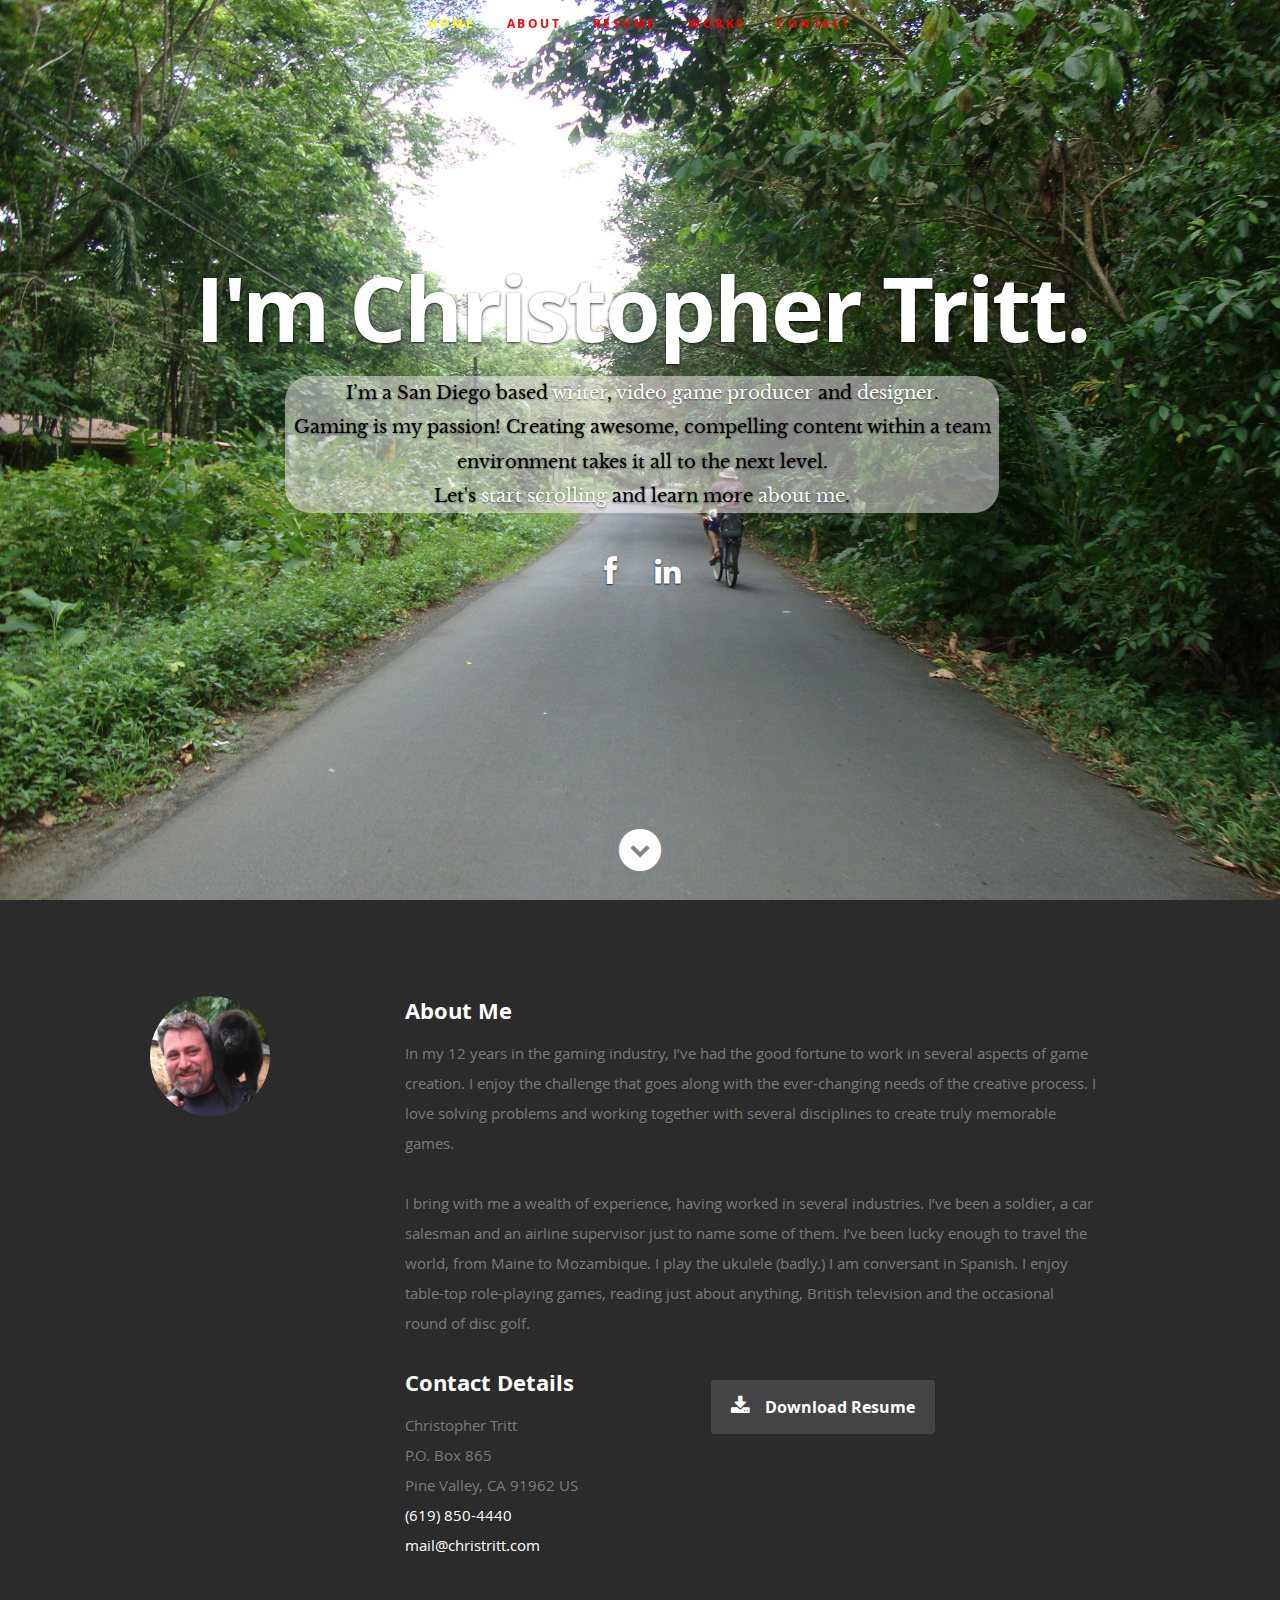
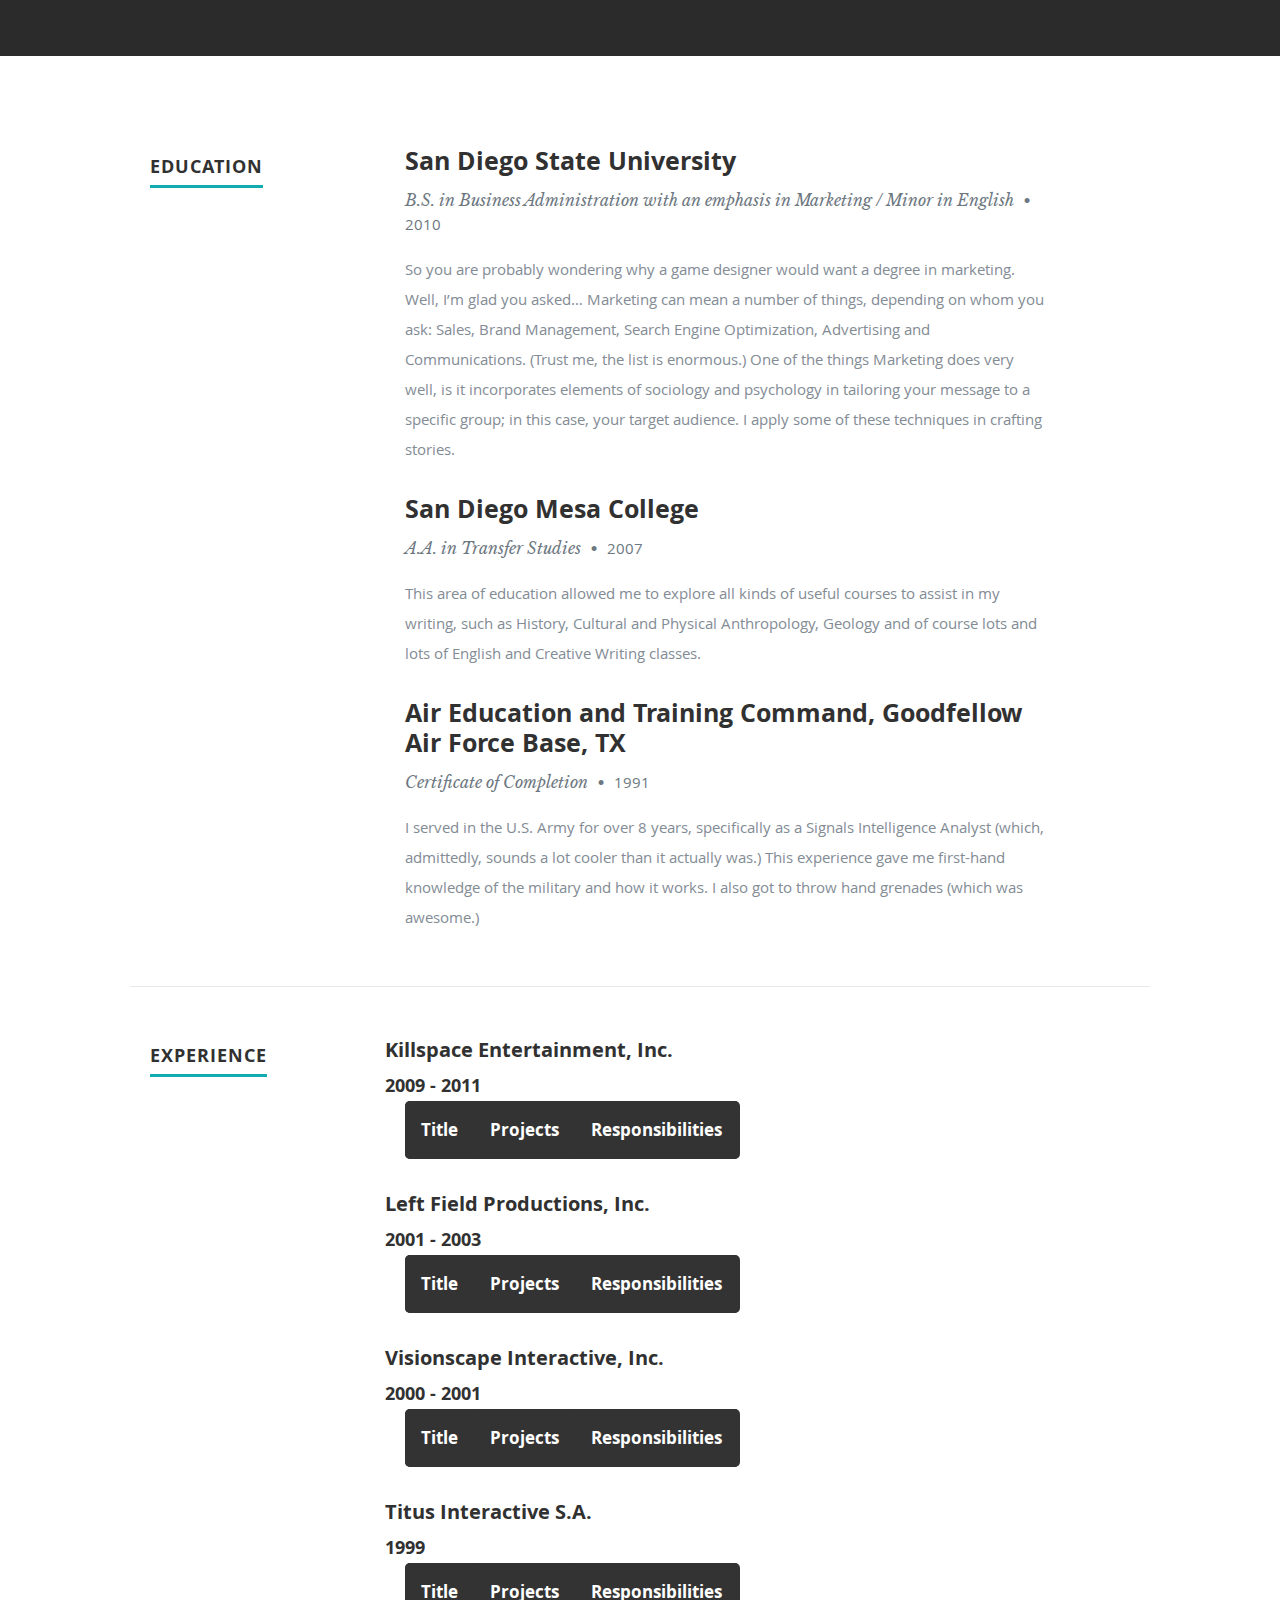
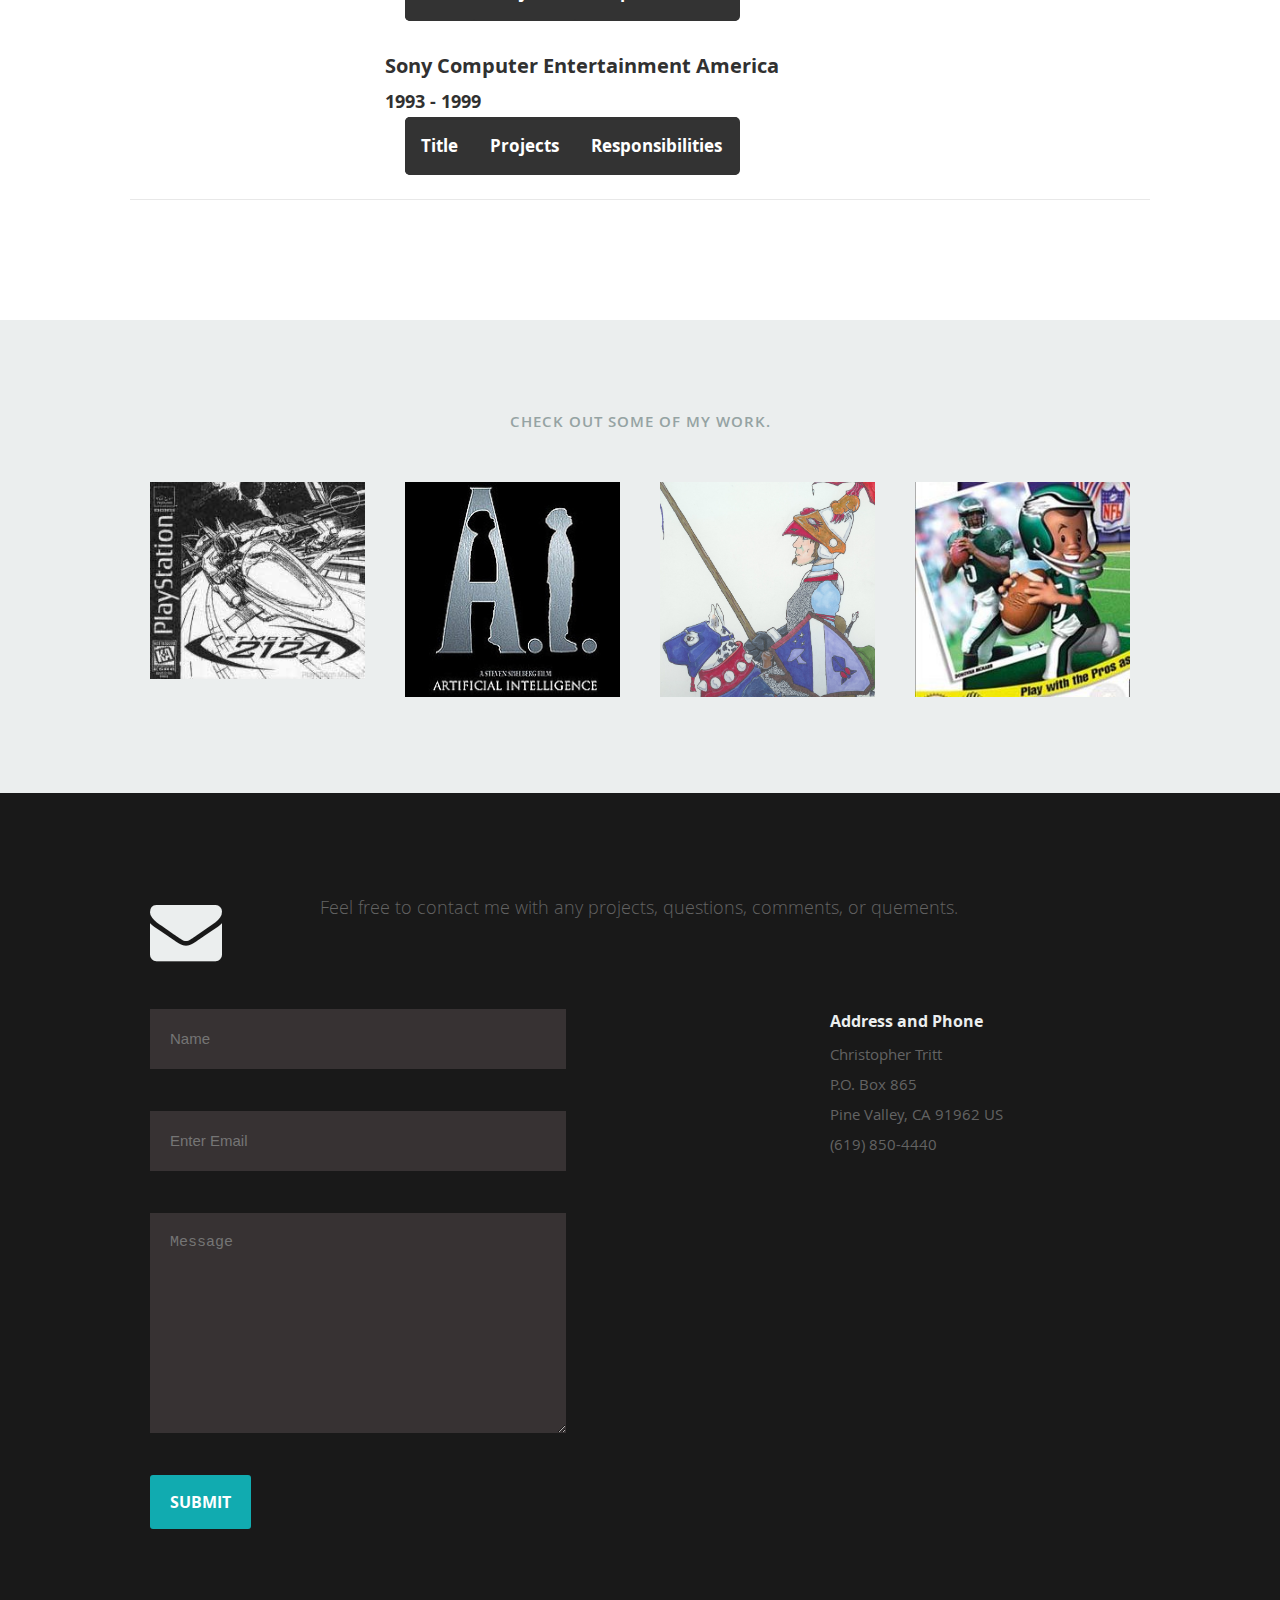
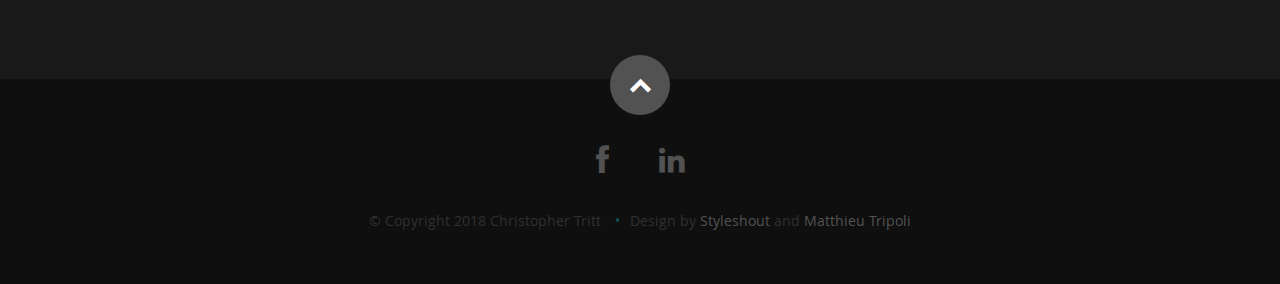
==== index.html @ 7cb6155f "km" ====
<!DOCTYPE html>
<!--[if lt IE 8 ]><html class="no-js ie ie7" lang="en"> <![endif]-->
<!--[if IE 8 ]><html class="no-js ie ie8" lang="en"> <![endif]-->
<!--[if (gte IE 8)|!(IE)]><!--><html class="no-js" lang="en"> <!--<![endif]-->
<head>

   <!--- Basic Page Needs
   ================================================== -->
   <meta charset="utf-8">
	<title>Christopher Tritt</title>
	<meta name="description" content="Christopher Tritt Portfolio">
	<meta name="author" content="Matthieu Tripoli - Christopher Tritt">

   <!-- Mobile Specific Metas
   ================================================== -->
	<meta name="viewport" content="width=device-width, initial-scale=1, maximum-scale=1">

	<!-- CSS
    ================================================== -->
   <link rel="stylesheet" href="css/default.css">
	 <link rel="stylesheet" href="css/layout.css">
   <link rel="stylesheet" href="css/media-queries.css">
   <link rel="stylesheet" href="css/magnific-popup.css">

   <!-- Script
   ================================================== -->
	<script src="js/modernizr.js"></script>

   <!-- Favicons
	================================================== -->
	<link rel="shortcut icon" href="favicon.png" >

</head>

<body>

   <!-- Header
   ================================================== -->
   <header id="home">

      <nav id="nav-wrap">

         <a class="mobile-btn" href="#nav-wrap" title="Show navigation">Show navigation</a>
	      <a class="mobile-btn" href="#" title="Hide navigation">Hide navigation</a>

         <ul id="nav" class="nav">
            <li class="current"><a class="smoothscroll" href="#home">Home</a></li>
            <li><a class="smoothscroll" href="#about">About</a></li>
	         <li><a class="smoothscroll" href="#resume">Resume</a></li>
            <li><a class="smoothscroll" href="#portfolio">Works</a></li>
            <li><a class="smoothscroll" href="#contact">Contact</a></li>
         </ul> <!-- end #nav -->

      </nav> <!-- end #nav-wrap -->

      <div class="row banner">
         <div class="banner-text">
            <h1 class="responsive-headline">I'm Christopher Tritt.</h1>
            <h3>I’m a San Diego based <span>writer</span>, <span>video game producer</span> and <span>designer</span>.<br />
                Gaming is my passion! Creating awesome, compelling content within a team environment takes it all to the next level.<br />
                Let's <a class="smoothscroll" href="#about">start scrolling</a>
            and learn more <a class="smoothscroll" href="#about">about me</a>.</h3>
            <hr />
            <ul class="social">
               <li><a href="https://www.facebook.com/christopher.tritt.7" target="_blank"><i class="fa fa-facebook"></i></a></li>
               <li><a href="https://www.linkedin.com/in/christopher-tritt" target="_blank"><i class="fa fa-linkedin"></i></a></li>
            </ul>
         </div>
      </div>

      <p class="scrolldown">
         <a class="smoothscroll" href="#about"><i class="icon-down-circle"></i></a>
      </p>

   </header> <!-- Header End -->


   <!-- About Section
   ================================================== -->
   <section id="about">

      <div class="row">

         <div class="three columns">

            <img class="profile-pic"  src="images/profilepic2.jpg" alt="" />

         </div>

         <div class="nine columns main-col">

            <h2>About Me</h2>

            <p>
              In my 12 years in the gaming industry, I’ve had the good fortune to work in several aspects of game creation.
              I enjoy the challenge that goes along with the ever-changing needs of the creative process.
              I love solving problems and working together with several disciplines to create truly memorable games.
            </p>

            <p>
              I bring with me a wealth of experience, having worked in several industries.
              I’ve been a soldier, a car salesman and an airline supervisor just to name some of them.
              I’ve been lucky enough to travel the world, from Maine to Mozambique.  I play the ukulele (badly.) I am conversant in Spanish.
              I enjoy table-top role-playing games, reading just about anything, British television and the occasional round of disc golf.
            </p>

            <div class="row">

               <div class="columns contact-details">

                  <h2>Contact Details</h2>
                  <p class="address">
						   <span>Christopher Tritt</span><br>
						   <span>P.O. Box 865<br>
						         Pine Valley, CA 91962 US
                     </span><br>
						   <a href="tel:619-850-4440"><span>(619) 850-4440</span></a><br>
               <a href="mailto:mail@christritt.com?Subject=Message%20from%20christritt.com" target="_top"><span>mail@christritt.com</span></a>
					   </p>

               </div>

               <div class="columns download">
                  <p>
                     <a href="docs\resume_2018.pdf" class="button" target="_top"><i class="fa fa-download"></i>Download Resume</a>
                  </p>
               </div>

            </div> <!-- end row -->

         </div> <!-- end .main-col -->

      </div>

   </section> <!-- About Section End-->


   <!-- Resume Section
   ================================================== -->
   <section id="resume">

      <!-- Education
      ==================================================== -->
      <div class="row education">

         <div class="three columns header-col">
            <h1><span>Education</span></h1>
         </div>

         <div class="nine columns main-col">

            <div class="row item"> <!-- item start -->

               <div class="twelve columns">

                  <h3>San Diego State University</h3>
                  <p class="info">B.S. in Business Administration with an emphasis in Marketing / Minor in English <span>&bull;</span> <em class="date">2010</em></p>

                  <p>
                    So you are probably wondering why a game designer would want a degree in marketing. Well, I’m glad you asked…
                    Marketing can mean a number of things, depending on whom you ask: Sales, Brand Management, Search Engine Optimization, Advertising and Communications.
                    (Trust me, the list is enormous.)  One of the things Marketing does very well, is it incorporates elements of sociology and psychology in tailoring your message to a specific group;
                    in this case, your target audience.  I apply some of these techniques in crafting stories.

                  </p>

               </div>

            </div> <!-- item end -->

            <div class="row item"> <!-- item start -->

               <div class="twelve columns">

                  <h3>San Diego Mesa College</h3>
                  <p class="info">A.A. in Transfer Studies <span>&bull;</span> <em class="date">2007</em></p>

                  <p>
                  This area of education allowed me to explore all kinds of useful courses to assist in my writing, such as History,
                  Cultural and Physical Anthropology, Geology and of course lots and lots of English and Creative Writing classes.
                  </p>

               </div>

            </div> <!-- item end -->

            <div class="row item"> <!-- item start -->

               <div class="twelve columns">

                  <h3>Air Education and Training Command, Goodfellow Air Force Base, TX</h3>
                  <p class="info">Certificate of Completion <span>&bull;</span> <em class="date">1991</em></p>

                  <p>
                    I served in the U.S. Army for over 8 years, specifically as a Signals Intelligence Analyst (which, admittedly, sounds a lot cooler than it actually was.)
                    This experience gave me first-hand knowledge of the military and how it works.  I also got to throw hand grenades (which was awesome.)

                  </p>

               </div>

            </div> <!-- item end -->


         </div> <!-- main-col end -->

      </div> <!-- End Education -->


      <!-- Work
      ----------------------------------------------- -->
      <div class="row work">

         <div class="three columns header-col">
            <h1><span>Experience</span></h1>
         </div>

         <div class="nine columns main-col">

            <div class="row item">
              <h4>Killspace Entertainment, Inc.</h4> <h5>2009 - 2011</h5>
               <div class="twelve columns">
                 <div class="tab">
                   <button class="tablinks" onclick="openCity(event, 'Title')">Title</button>
                   <button class="tablinks" onclick="openCity(event, 'Projects')">Projects</button>
                   <button class="tablinks" onclick="openCity(event, 'Responsibilities')">Responsibilities</button>
                 </div>

                 <div id="Title" class="tabcontent">
                   <h5>Producer / Designer </h5>
                 </div>
                 <div id="Projects" class="tabcontent">
                   <h5>Yar’s Revenge for XBox Live, PS3 and PC</h5>
                 </div>
                 <div id="Responsibilities" class="tabcontent">
                   <h5>
                     <ul  >
                       <li>Author, design, treatments, and supporting documents.</li>
                       <li>Provide feedback on game balance, level progression and implementation.</li>
                       <li>Provide direction to maintain game cohesion and overall vision.</li>
                       <li>Business development.</li>
                     </ul>
                   </h5>
                 </div>
              </div>
            </div> <!-- item end -->
            <br />
            <div class="row item">
              <h4>Left Field Productions, Inc. </h4> <h5>2001 - 2003</h5>
               <div class="twelve columns">
                 <div class="tab">
                   <button class="tablinks" onclick="openCity(event, 'Title2')">Title</button>
                   <button class="tablinks" onclick="openCity(event, 'Projects2')">Projects</button>
                   <button class="tablinks" onclick="openCity(event, 'Responsibilities2')">Responsibilities</button>
                 </div>

                 <div id="Title2" class="tabcontent">
                   <h5>
                     Producer
                     <br />
                     Lead Designer on MTX
                   </h5>

                 </div>
                 <div id="Projects2" class="tabcontent">
                   <h5>MTX for PS2, XBox</h5>
                   <h5>Backyard Football for Gamecube </h5>
                 </div>
                 <div id="Responsibilities2" class="tabcontent">
                   <h5>
                     <ul  >
                       <li>Manage day-to-day operations of the studio.</li>
                       <li>Coordinate efforts between developers, artists, sound design, QA and HR.</li>
                       <li>Develop and maintain ongoing relationships with publishers for business development.</li>
                       <li>Recruit talent as needed.</li>
                       <li>Procure software and equipment as needed.</li>
                     </ul>
                     <br />
                     On MTX
                     <ul  >
                       <li>Schedule and Manage track designers.</li>
                       <li>Create and maintain design documentation.</li>
                       <li>Create game content, including mission objectives, difficulty progression, character-upgrades and skills tests.</li>
                       <li>Design GUI.</li>
                     </ul>
                     <br />
                     On Backyard Football
                     <ul  >
                       <li>Involved in all areas of game production, including contract negotiation, milestone delivery and final approval by the publisher, Nintendo and the NFL.</li>
                       <li>Scheduled staff of 26 programmers and artists to meet strict deadlines.</li>
                       <li>Create documentation to fulfill publisher and licensor requirements.</li>
                       <li>Schedule team using MS Project.</li>
                       <li>Lead Designer on project.</li>
                       <li>Authored voice-over script for new game content.</li>
                       <li>Liaison with publisher, Humongous, Inc.</li>
                     </ul>
                   </h5>
                 </div>
              </div>
            </div> <!-- item end -->
            <br />
            <div class="row item">
              <h4>Visionscape Interactive, Inc. </h4> <h5>2000 - 2001</h5>
               <div class="twelve columns">
                 <div class="tab">
                   <button class="tablinks" onclick="openCity(event, 'Title3')">Title</button>
                   <button class="tablinks" onclick="openCity(event, 'Projects3')">Projects</button>
                   <button class="tablinks" onclick="openCity(event, 'Responsibilities3')">Responsibilities</button>
                 </div>

                 <div id="Title3" class="tabcontent">
                   <h5>
                     Designer
                   </h5>

                 </div>
                 <div id="Projects3" class="tabcontent">
                   <h5>Razor Scooter Racin’ for PSX</h5>
                   <h5>A.I.: Chaser for XBox (released as Sea Blade)</h5>
                 </div>
                 <div id="Responsibilities3" class="tabcontent">
                   <h5>
                     <ul  >
                       <li>Create and develop new intellectual properties.</li>
                       <li>Mentor junior designers in developing game ideas.</li>
                       <li>Direct programming staff to create game features.</li>
                       <li>Test and balance game content.</li>
                     </ul>
                     <br />
                     On Razor Scooter Racin’ for PSX
                     <ul  >
                       <li>Character progression and skills development.</li>
                       <li>Track design and balance.</li>
                       <li>Difficulty progression.</li>
                     </ul>
                     <br />
                     On Backyard Football
                     <ul  >
                       <li>Involved in all areas of game production, including contract negotiation, milestone delivery and final approval by the publisher, Nintendo and the NFL.</li>
                       <li>Scheduled staff of 26 programmers and artists to meet strict deadlines.</li>
                       <li>Create documentation to fulfill publisher and licensor requirements.</li>
                       <li>Schedule team using MS Project.</li>
                       <li>Lead Designer on project.</li>
                       <li>Authored voice-over script for new game content.</li>
                       <li>Liaison with publisher, Humongous, Inc.</li>
                     </ul>
                   </h5>
                 </div>
              </div>
            </div> <!-- item end -->
            <br />
            <div class="row item">
              <h4>Titus Interactive S.A. </h4> <h5>1999</h5>
               <div class="twelve columns">
                 <div class="tab">
                   <button class="tablinks" onclick="openCity(event, 'Title4')">Title</button>
                   <button class="tablinks" onclick="openCity(event, 'Projects4')">Projects</button>
                   <button class="tablinks" onclick="openCity(event, 'Responsibilities4')">Responsibilities</button>
                 </div>

                 <div id="Title4" class="tabcontent">
                   <h5>
                     Producer (External)
                   </h5>

                 </div>
                 <div id="Projects4" class="tabcontent">
                   <h5>KAO the Kangaroo for PC</h5>
                   <h5>Barbarian for PS2, Gamecube and Xbox</h5>
                   <h5>Top Gun: Combat Zones for PS2</h5>
                   <h5>Exhibition of Speed for Dreamcast</h5>
                   <h5>Worms World Party for Dreamcast</h5>
                   <h5>Virtual Kasparov for PSX</h5>
                 </div>
                 <div id="Responsibilities4" class="tabcontent">
                   <h5>
                     <ul  >
                       <li>Maintain communications with product developers in the U.S., Japan, England, and France.</li>
                       <li>Approve milestones from product developers and trouble-shoot any problems they may be having.</li>
                       <li>Report on progress of product developers to upper management.</li>
                       <li>Liaison between Titus and licensors, Universal, Sega, Sony and Nintendo.</li>
                     </ul>
                   </h5>
                 </div>
              </div>
            </div> <!-- item end -->
            <br />
            <div class="row item">
              <h4>Sony Computer Entertainment America</h4> <h5>1993 - 1999</h5>
               <div class="twelve columns">
                 <div class="tab">
                   <button class="tablinks" onclick="openCity(event, 'Title5')">Title</button>
                   <button class="tablinks" onclick="openCity(event, 'Projects5')">Projects</button>
                   <button class="tablinks" onclick="openCity(event, 'Responsibilities5')">Responsibilities</button>
                 </div>

                 <div id="Title5" class="tabcontent">
                   <h5>Assistant Producer on Jet Moto 2124, Spawn: The Eternal, and Steel Reign.</h5>
                   <h5>Lead Tester on Tanarus.</h5>
                   <h5>Tester on MLB Pennant Race, NBA Hang Time, ESPN National Hockey Night, and ESPN Speed World.</h5>

                 </div>
                 <div id="Projects5" class="tabcontent">
                   <h5>Jet Moto 2124 for PS1 (Unreleased) </h5>
                   <h5>Spawn: The Eternal for PS1 </h5>
                   <h5>Tanarus for PC</h5>
                   <h5>MLB Pennant Race for PS1 </h5>
                   <h5>NBA Hang Time for Sega CD </h5>
                   <h5>ESPN National Hockey Night for SNES, Sega Genesis and Sega CD </h5>
                   <h5>ESPN Speed World </h5>
                 </div>
                 <div id="Responsibilities5" class="tabcontent">
                   <h5>
                     <ul  >
                       <li>Assist the Producer in managing the team.</li>
                       <li>Coordinate efforts of QA and product development..</li>
                       <li>Provide feedback on design and overall quality.</li>
                       <li>Fostered relationships with advertisers for in-game branding purposes.</li>
                       <li>Liaison between music industry and SCEA.</li>
                       <li>Attended related events to obtain suitable reference material.</li>
                       <li>Authored voice-over script.</li>
                     </ul>
                   </h5>
                 </div>
              </div>
            </div> <!-- item end -->
         </div> <!-- main-col end -->
        </div> <!-- End Work -->
      </div> <!-- End skills -->

   </section> <!-- Resume Section End-->


   <!-- Portfolio Section
   ================================================== -->
   <section id="portfolio">

      <div class="row">

         <div class="twelve columns collapsed">

            <h1>Check Out Some of My Work.</h1>

            <!-- portfolio-wrapper -->
            <div id="portfolio-wrapper" class="bgrid-quarters s-bgrid-thirds cf">

          	   <div class="columns portfolio-item">
                  <div class="item-wrap">

                     <a href="#modal-01" title="">
                        <img alt="" src="images/portfolio/jetmoto2124.jpg">
                        <div class="overlay">
                           <div class="portfolio-item-meta">
          					      <h5>JetMoto 2124</h5>
                              <p>Game Design</p>
          					   </div>
                        </div>
                        <div class="link-icon"><i class="icon-plus"></i></div>
                     </a>

                  </div>
          		</div> <!-- item end -->

               <div class="columns portfolio-item">
                  <div class="item-wrap">

                     <a href="#modal-02" title="">
                        <img alt="" src="images/portfolio/ai.jpg">
                        <div class="overlay">
                           <div class="portfolio-item-meta">
          					      <h5>A.I.</h5>
                              <p>Story and VO</p>
          					   </div>
                        </div>
                        <div class="link-icon"><i class="icon-plus"></i></div>
                     </a>

                  </div>
          		</div> <!-- item end -->

               <div class="columns portfolio-item">
                  <div class="item-wrap">

                     <a href="#modal-03" title="">
                        <img alt="" src="images/portfolio/Bluebottle.jpg">
                        <div class="overlay">
                           <div class="portfolio-item-meta">
          					      <h5>Bluebottle</h5>
                              <p>Art Work</p>
          					   </div>
                        </div>
                        <div class="link-icon"><i class="icon-plus"></i></div>
                     </a>

                  </div>
          		</div> <!-- item end -->

               <div class="columns portfolio-item">
                  <div class="item-wrap">

                     <a href="#modal-04" title="">
                        <img alt="" src="images/portfolio/backyard_football.jpg">
                        <div class="overlay">
                           <div class="portfolio-item-meta">
          					      <h5>Backyard Football</h5>
                              <p>Game Production</p>
          					   </div>
                        </div>
                        <div class="link-icon"><i class="icon-plus"></i></div>
                     </a>

                  </div>
          		</div> <!-- item end -->
            </div> <!-- portfolio-wrapper end -->

         </div> <!-- twelve columns end -->


         <!-- Modal Popup
	      --------------------------------------------------------------- -->

         <div id="modal-01" class="popup-modal mfp-hide">

		      <img class="scale-with-grid" src="images/portfolio/modals/m-jetmoto2124.jpg" alt="" />

		      <div class="description-box">
			      <h4>Game Design</h4>
			      <p>What does the X button do anyway?</p>
            <p>
              Sometimes the most basic questions are the most difficult to answer.
              The game has to be fun. The game has to be compelling. The game controls, GUI and game progression all have to be intuitive.
              Oh yeah, and it all has to be done on time and (hopefully) under budget. But how?
            </p>
            <p>
              The right game design is a complex puzzle, that when completed just feels right.
              A designer needs to bare in mind how all of the game elements work together, not just how the game plays.
              A “world view” of the overall design is key to a project’s success.
            </p>
            <p>
              Well, that and a whole lot of play testing.
            </p>
               <span class="categories"><i class="fa fa-tag"></i>Game Design</span>
		      </div>

            <div class="link-box">
              <a href="docs\jetmoto2124.pdf">JetMoto 2124</a> |
              <a href="docs\motocross_madness.pdf">Motocross Madness</a> |
              <a href="docs\TPPM.pdf">TPPM</a> |
		          <a class="popup-modal-dismiss">Close</a>
            </div>

	      </div><!-- modal-01 End -->

         <div id="modal-02" class="popup-modal mfp-hide">

		      <img class="scale-with-grid" src="images/portfolio/modals/m-ai.jpg" alt="" />

		      <div class="description-box">
			      <h4>Story and VO</h4>
			      <p>
              In the context of gaming, the story serves to push the game forward and keeps the player wondering what is around the next level.
              As a game designer, I understand the importance of fitting the story around the game and not the other way around.
              Character drives story and story compels the player but all with the understanding that the story serves to enhance the game and explain the motivations of the player-character.
            </p>
            <p>
              Having a clear understanding of the character is essential for writing dialogue.
            </p>
               <span class="categories"><i class="fa fa-tag"></i>Story and VO</span>
		      </div>

            <div class="link-box">
              <a href="docs\ai_chaser_vo.pdf">ai chaser</a> |
              <a href="docs\backyard_football_vo.pdf">backyard football</a> |
              <a href="docs\bots.pdf">bots</a> |
		          <a class="popup-modal-dismiss">Close</a>
            </div>

	      </div><!-- modal-02 End -->

         <div id="modal-03" class="popup-modal mfp-hide">

		      <img class="scale-with-grid" src="images/portfolio/modals/m-bluebottle.jpg" alt="" />

		      <div class="description-box">
			      <h4>Art Work</h4>
            <p>What me, an artist?</p>
			      <p>
              Sometimes, no matter how well you write it, it’s just that much easier to draw a picture.
              If you can translate those ideas to an image, you have a clear advantage in getting those around you to help understand your vision.
              The key is to keep it quick and concise.  It’s the art team’s mission to make it beautiful.
            </p>
            <p>
              I use a combination of pencils and markers along with a liberal application of Photoshop to put my illustrations together.
            </p>
               <span class="categories"><i class="fa fa-tag"></i>Art Work</span>
		      </div>

            <div class="link-box">
               <a href="artWork.html">More Art Work</a>
		         <a class="popup-modal-dismiss">Close</a>
            </div>

	      </div><!-- modal-03 End -->

         <div id="modal-04" class="popup-modal mfp-hide">

		      <img class="scale-with-grid" src="images/portfolio/modals/m-backyardFootball.jpg" alt="" />

		      <div class="description-box">
			      <h4>Game Production</h4>
			      <p>What exactly does a producer do?</p>
            <p>
              Whenever I would tell people I meet that I was a video game producer, invariably they would ask me what I did every day.
              The way I saw it, my job was to do anything and everything that didn’t fall under the category of art or programming.
              Get the mundane things out of the way, so programmers and artists can focus on what they need to do.
              In other words, there is no job too big or too small.
            </p>
               <span class="categories"><i class="fa fa-tag"></i>Game Production</span>
		      </div>

            <div class="link-box">
		         <a class="popup-modal-dismiss">Close</a>
            </div>

	      </div><!-- modal-04 End -->



      </div> <!-- row End -->

   </section> <!-- Portfolio Section End-->


   <!-- Contact Section
   ================================================== -->
   <section id="contact">

         <div class="row section-head">

            <div class="two columns header-col">

               <h1><span>Get In Touch.</span></h1>

            </div>

            <div class="ten columns">

                  <p class="lead">Feel free to contact me with any projects, questions, comments, or quements.
                  </p>

            </div>

         </div>

         <div class="row">

            <div class="eight columns">

               <!-- form -->
               <!-- <form action="inc/sendEmail.php" method="post" id="contactForm" name="contactForm">
					<fieldset>

                  <div>
						   <label for="contactName">Name <span class="required">*</span></label>
						   <input type="text" value="" size="35" id="contactName" name="contactName">
                  </div>

                  <div>
						   <label for="contactEmail">Email <span class="required">*</span></label>
						   <input type="text" value="" size="35" id="contactEmail" name="contactEmail">
                  </div>

                  <div>
						   <label for="contactSubject">Subject</label>
						   <input type="text" value="" size="35" id="contactSubject" name="contactSubject">
                  </div>

                  <div>
                     <label for="contactMessage">Message <span class="required">*</span></label>
                     <textarea cols="50" rows="15" id="contactMessage" name="contactMessage"></textarea>
                  </div>

                  <div>
                     <button class="submit">Submit</button>
                     <span id="image-loader">
                        <img alt="" src="images/loader.gif">
                     </span>
                  </div>

					</fieldset> -->
          <form id="ajax-contact" method="post" action="mailer.php" class="mu-contact-form">
            <div class="form-group">
              <input type="text" class="form-control" placeholder="Name" id="name" name="name" required>
            </div>
            <div class="form-group">
              <input type="email" class="form-control" placeholder="Enter Email" id="email" name="email" required>
            </div>
            <div class="form-group">
              <textarea class="form-control" placeholder="Message" id="message" name="message" required></textarea>
            </div>
            <button type="submit" class="mu-send-msg-btn"><span>SUBMIT</span></button>



				   </form> <!-- Form End -->

               <!-- contact-warning -->
               <div id="message-warning"> Error boy</div>
               <!-- contact-success -->
				   <div id="message-success">
                  <i class="fa fa-check"></i>Your message was sent, thank you!<br>
				   </div>

            </div>

            <aside class="four columns footer-widgets">

               <div class="widget widget_contact">

    					   <h4>Address and Phone</h4>
    					   <p class="address">
    						   Christopher Tritt<br>
    						   P.O. Box 865 <br>
    						   Pine Valley, CA 91962 US<br>
    						   <span>(619) 850-4440</span>
    					   </p>

    				   </div>

            </aside>
      </div>

   </section> <!-- Contact Section End-->


   <!-- footer
   ================================================== -->
   <footer>

      <div class="row">

         <div class="twelve columns">

            <ul class="social-links">
               <li><a href="#"><i class="fa fa-facebook"></i></a></li>
               <li><a href="#"><i class="fa fa-linkedin"></i></a></li>
            </ul>

            <ul class="copyright">
               <li>&copy; Copyright 2018 Christopher Tritt</li>
               <li>Design by <a title="Styleshout" href="http://www.styleshout.com/">Styleshout</a>  and <a title="Matthieu Tripoli" href="matthieutripoli.com">Matthieu Tripoli</a></li>
            </ul>

         </div>

         <div id="go-top"><a class="smoothscroll" title="Back to Top" href="#home"><i class="icon-up-open"></i></a></div>

      </div>

   </footer> <!-- Footer End-->

   <!-- Java Script
   ================================================== -->
   <script src="http://ajax.googleapis.com/ajax/libs/jquery/1.10.2/jquery.min.js"></script>
   <script>window.jQuery || document.write('<script src="js/jquery-1.10.2.min.js"><\/script>')</script>
   <script type="text/javascript" src="js/jquery-migrate-1.2.1.min.js"></script>

   <script src="js/jquery.flexslider.js"></script>
   <script src="js/waypoints.js"></script>
   <script src="js/jquery.fittext.js"></script>
   <script src="js/magnific-popup.js"></script>
   <script src="js/init.js"></script>

</body>

</html>
---- css/default.css ----
/*
=====================================================================
*   Ceevee v1.0 Default Stylesheet
*   url: styleshout.com
*   03-17-2014
=====================================================================

TOC:
a. Webfonts and Icon fonts
b. Reset
c. Default Styles
   1. Basic
   2. Typography
   3. Links
   4. Images
   5. Buttons
   6. Forms
d. Grid
e. Others
   1. Clearing
   2. Misc

=====================================================================  */

/* ------------------------------------------------------------------ */
/* a. Webfonts and Icon fonts
 ------------------------------------------------------------------ */

@import url("fonts.css");
@import url("fontello/css/fontello.css");
@import url("font-awesome/css/font-awesome.min.css");

/* ------------------------------------------------------------------
/* b. Reset
      Adapted from:
      Normalize.css - https://github.com/necolas/normalize.css/
      HTML5 Doctor Reset - html5doctor.com/html-5-reset-stylesheet/
/* ------------------------------------------------------------------ */

html, body, div, span, object, iframe,
h1, h2, h3, h4, h5, h6, p, blockquote, pre,
abbr, address, cite, code,
del, dfn, em, img, ins, kbd, q, samp,
small, strong, sub, sup, var,
b, i,
dl, dt, dd, ol, ul, li,
fieldset, form, label, legend,
table, caption, tbody, tfoot, thead, tr, th, td,
article, aside, canvas, details, figcaption, figure,
footer, header, hgroup, menu, nav, section, summary,
time, mark, audio, video {
   margin: 0;
   padding: 0;
   border: 0;
   outline: 0;
   font-size: 100%;
   vertical-align: baseline;
   background: transparent;
}

article,aside,details,figcaption,figure,
footer,header,hgroup,menu,nav,section {
   display: block;
}

audio,
canvas,
video {
   display: inline-block;
}

audio:not([controls]) {
   display: none;
   height: 0;
}

[hidden] { display: none; }

code, kbd, pre, samp {
   font-family: monospace, serif;
   font-size: 1em;
}

pre {
   white-space: pre;
   white-space: pre-wrap;
   word-wrap: break-word;
}

blockquote, q { quotes: &#8220 &#8220; }

blockquote:before, blockquote:after,
q:before, q:after {
   content: '';
   content: none;
}

ins {
   background-color: #ff9;
   color: #000;
   text-decoration: none;
}

mark {
   background-color: #A7F4F6;
   color: #555;
}

del { text-decoration: line-through; }

abbr[title], dfn[title] {
   border-bottom: 1px dotted;
   cursor: help;
}

table {
   border-collapse: collapse;
   border-spacing: 0;
}


/* ------------------------------------------------------------------ */
/* c. Default and Basic Styles
      Adapted from:
      Skeleton CSS Framework - http://www.getskeleton.com/
      Typeplate Typographic Starter Kit - http://typeplate.com/
/* ------------------------------------------------------------------ */

/*  1. Basic  ------------------------------------------------------- */

*,
*:before,
*:after {
   -moz-box-sizing: border-box;
   -webkit-box-sizing: border-box;
   box-sizing: border-box;
}

html {
   font-size: 62.5%;
   -webkit-font-smoothing: antialiased;
}

body {
   background: #fff;
   font-family: 'opensans-regular', sans-serif;
   font-weight: normal;
   font-size: 15px;
   line-height: 30px;
	color: #838C95;

   -webkit-font-smoothing: antialiased; /* Fix for webkit rendering */
	-webkit-text-size-adjust: 100%;
}

/*  2. Typography
       Vertical rhythm with leading derived from 6
--------------------------------------------------------------------- */

h1, h2, h3, h4, h5, h6 {
   color: #313131;
	font-family: 'opensans-bold', sans-serif;
   font-weight: normal;
}
h1 a, h2 a, h3 a, h4 a, h5 a, h6 a { font-weight: inherit; }
h1 { font-size: 38px; line-height: 42px; margin-bottom: 12px; letter-spacing: -1px; }
h2 { font-size: 28px; line-height: 36px; margin-bottom: 6px; }
h3 { font-size: 22px; line-height: 30px; margin-bottom: 12px; }
h4 { font-size: 20px; line-height: 30px; margin-bottom: 6px; }
h5 { font-size: 18px; line-height: 30px; }
h6 { font-size: 14px; line-height: 30px; }
.subheader { }

p { margin: 0 0 30px 0; }
p img { margin: 0; }
p.lead {
   font: 19px/36px 'opensans-light', sans-serif;
   margin-bottom: 18px;
}

/* for 'em' and 'strong' tags, font-size and line-height should be same with
the body tag due to rendering problems in some browsers */
em { font: 15px/30px 'opensans-italic', sans-serif; }
strong, b { font: 15px/30px 'opensans-bold', sans-serif; }
small { font-size: 11px; line-height: inherit; }

/*	Blockquotes */
blockquote {
   margin: 30px 0px;
   padding-left: 40px;
   position: relative;
}
blockquote:before {
   content: "\201C";
   opacity: 0.45;
   font-size: 80px;
   line-height: 0px;
   margin: 0;
   font-family: arial, sans-serif;

   position: absolute;
   top:  30px;
	left: 0;
}
blockquote p {
   font-family: 'librebaskerville-italic', serif;
   padding: 0;
   font-size: 18px;
   line-height: 36px;
}
blockquote cite {
   display: block;
   font-size: 12px;
   font-style: normal;
   line-height: 18px;
}
blockquote cite:before { content: "\2014 \0020"; }
blockquote cite a,
blockquote cite a:visited { color: #8B9798; border: none }

/* ---------------------------------------------------------------------
/*  Pull Quotes Markup
/*
    <aside class="pull-quote">
		<blockquote>
			<p></p>
		</blockquote>
	 </aside>
/*
/* --------------------------------------------------------------------- */
.pull-quote {
   position: relative;
	padding: 18px 30px 18px 0px;
}
.pull-quote:before,
.pull-quote:after {
	height: 1em;
	opacity: 0.45;
	position: absolute;
	font-size: 80px;
   font-family: Arial, Sans-Serif;
}
.pull-quote:before {
	content: "\201C";
	top:  33px;
	left: 0;
}
.pull-quote:after {
	content: '\201D';
	bottom: -33px;
	right: 0;
}
.pull-quote blockquote {
   margin: 0;
}
.pull-quote blockquote:before {
   content: none;
}

/* Abbreviations */
abbr {
   font-family: 'opensans-bold', sans-serif;
	font-variant: small-caps;
	text-transform: lowercase;
   letter-spacing: .5px;
	color: gray;
}
abbr:hover { cursor: help; }

/* drop cap */
.drop-cap:first-letter {
	float: left;
	margin: 0;
	padding: 14px 6px 0 0;
	font-size: 84px;
	font-family: /* Copperplate */ 'opensans-bold', sans-serif;
   line-height: 60px;
	text-indent: 0;
	background: transparent;
	color: inherit;
}

hr { border: solid #E3E3E3; border-width: 1px 0 0; clear: both; margin: 11px 0 30px; height: 0; }


/*  3. Links  ------------------------------------------------------- */

a, a:visited {
   text-decoration: none;
   outline: 0;
   color: #11ABB0;

   -webkit-transition: color .3s ease-in-out;
   -moz-transition: color .3s ease-in-out;
   -o-transition: color .3s ease-in-out;
   transition: color .3s ease-in-out;
}
a:hover, a:focus { color: #313131; }
p a, p a:visited { line-height: inherit; }


/*  4. List  --------------------------------------------------------- */

ul, ol { margin-bottom: 24px; margin-top: 12px; }
ul { list-style: none outside; }
ol { list-style: decimal; }
ol, ul.square, ul.circle, ul.disc { margin-left: 30px; }
ul.square { list-style: square outside; }
ul.circle { list-style: circle outside; }
ul.disc { list-style: disc outside; }
ul ul, ul ol,
ol ol, ol ul { margin: 6px 0 6px 30px; }
ul ul li, ul ol li,
ol ol li, ol ul li { margin-bottom: 6px; }
li { line-height: 18px; margin-bottom: 12px; }
ul.large li { }
li p { }


/* ---------------------------------------------------------------------
/*  Stats Tab Markup

    <ul class="stats-tabs">
		<li><a href="#">[value]<b>[name]</b></a></li>
	 </ul>

    Extend this object into your markup.
/*
/* --------------------------------------------------------------------- */
.stats-tabs {
   padding: 0;
   margin: 24px 0;
}
.stats-tabs li {
	display: inline-block;
	margin: 0 10px 18px 0;
	padding: 0 10px 0 0;
	border-right: 1px solid #ccc;
}
.stats-tabs li:last-child {
	margin: 0;
	padding: 0;
	border: none;
}
.stats-tabs li a {
	display: inline-block;
	font-size: 22px;
	font-family: 'opensans-bold', sans-serif;
   border: none;
   color: #313131;
}
.stats-tabs li a:hover {
   color:#11ABB0;
}
.stats-tabs li a b {
	display: block;
	margin: 6px 0 0 0;
	font-size: 13px;
	font-family: 'opensans-regular', sans-serif;
   color: #8B9798;
}

/* definition list */
dl { margin: 12px 0; }
dt { margin: 0; color:#11ABB0; }
dd { margin: 0 0 0 20px; }

/* Lining Definition Style Markup */
.lining dt,
.lining dd {
	display: inline;
	margin: 0;
}
.lining dt + dt:before,
.lining dd + dt:before {
	content: "\A";
	white-space: pre;
}
.lining dd + dd:before {
	content: ", ";
}
.lining dd:before {
	content: ": ";
	margin-left: -0.2em;
}

/* Dictionary Definition Style Markup */
.dictionary-style dt {
	display: inline;
	counter-reset: definitions;
}
.dictionary-style dt + dt:before {
	content: ", ";
	margin-left: -0.2em;
}
.dictionary-style dd {
	display: block;
	counter-increment: definitions;
}
.dictionary-style dd:before {
	content: counter(definitions, decimal) ". ";
}

/* Pagination */
.pagination {
   margin: 36px auto;
   text-align: center;
}
.pagination ul li {
   display: inline-block;
   margin: 0;
   padding: 0;
}
.pagination .page-numbers {
   font: 15px/18px 'opensans-bold', sans-serif;
   display: inline-block;
   padding: 6px 10px;
   margin-right: 3px;
   margin-bottom: 6px;
	color: #6E757C;
	background-color: #E6E8EB;

	-webkit-transition: all 200ms ease-in-out;
	-moz-transition: all 200ms ease-in-out;
	-o-transition: all 200ms ease-in-out;
	-ms-transition: all 200ms ease-in-out;
	transition: all 200ms ease-in-out;

   -moz-border-radius: 3px;
   -webkit-border-radius: 3px;
   -khtml-border-radius: 3px;
	border-radius: 3px;
}
.pagination .page-numbers:hover {
   background: #838A91;
   color: #fff;
}
.pagination .current,
.pagination .current:hover {
   background-color: #11ABB0;
   color: #fff;
}
.pagination .inactive,
.pagination .inactive:hover {
   background-color: #E6E8EB;
	color: #A9ADB2;
}
.pagination .prev, .pagination .next {}

/*  5. Images  --------------------------------------------------------- */

img {
   max-width: 100%;
   height: auto;
}
img.pull-right { margin: 12px 0px 0px 18px; }
img.pull-left { margin: 12px 18px 0px 0px; }

/*  6. Buttons  --------------------------------------------------------- */

.button,
.button:visited,
button,
input[type="submit"],
input[type="reset"],
input[type="button"] {
   font: 16px/30px 'opensans-bold', sans-serif;
   background: #11ABB0;
   display: inline-block;
	text-decoration: none;
   letter-spacing: 0;
   color: #fff;
	padding: 12px 20px;
	margin-bottom: 18px;
   border: none;
   cursor: pointer;
   height: auto;

   -webkit-transition: all .2s ease-in-out;
	-moz-transition: all .2s ease-in-out;
	-o-transition: all .2s ease-in-out;
	-ms-transition: all .2s ease-in-out;
	transition: all .2s ease-in-out;

   -moz-border-radius: 3px;
   -webkit-border-radius: 3px;
   -khtml-border-radius: 3px;
   border-radius: 3px;
}

.button:hover,
button:hover,
input[type="submit"]:hover,
input[type="reset"]:hover,
input[type="button"]:hover {
   background: #3d4145;
   color: #fff;
}

.button:active,
button:active,
input[type="submit"]:active,
input[type="reset"]:active,
input[type="button"]:active {
   background: #3d4145;
   color: #fff;
}

.button.full-width,
button.full-width,
input[type="submit"].full-width,
input[type="reset"].full-width,
input[type="button"].full-width {
	width: 100%;
	padding-left: 0 !important;
	padding-right: 0 !important;
	text-align: center;
}

/* Fix for odd Mozilla border & padding issues */
button::-moz-focus-inner,
input::-moz-focus-inner {
    border: 0;
    padding: 0;
}


/*  7. Forms  --------------------------------------------------------- */

form { margin-bottom: 24px; }
fieldset { margin-bottom: 24px; }

input[type="text"],
input[type="password"],
input[type="email"],
textarea,
select {
   display: block;
   padding: 18px 15px;
   margin: 0 0 24px 0;
   border: 0;
   outline: none;
   vertical-align: middle;
   min-width: 225px;
	max-width: 100%;
   font-size: 15px;
   line-height: 24px;
	color: #647373;
	background: #D3D9D9;

}

/* select { padding: 0;
   width: 220px;
   } */

input[type="text"]:focus,
input[type="password"]:focus,
input[type="email"]:focus,
textarea:focus {
   color: #B3B7BC;
	background-color: #3d4145;
}

textarea { min-height: 220px; }

label,
legend {
   font: 16px/24px 'opensans-bold', sans-serif;
	margin: 12px 0;
   color: #3d4145;
   display: block;
}
label span,
legend span {
	color: #8B9798;
   font: 14px/24px 'opensans-regular', sans-serif;
}

input[type="checkbox"],
input[type="radio"] {
    font-size: 15px;
    color: #737373;
}

input[type="checkbox"] { display: inline; }

/* 8. Tabs  --------------------------------------------------------- */

/* Style the tab */
.tab {
    overflow: hidden;
    background-color: #333;
    width: 335.3px;
    border-radius: 5px;
    font: 'opensans-bold', sans-serif;
}

/* Style the buttons inside the tab */
.tab button {
    background-color: inherit;
    float: left;
    border: none;
    outline: none;
    cursor: pointer;
    margin: 0;
    padding: 14px 16px;
    transition: 0.3s;
    font-size: 17px;
    color: #fff;
}

/* Change background color of buttons on hover */
.tab button:hover {
    color: red;
}

/* Create an active/current tablink class */
.tab button.active {
    background-color: red;
    color: yellow;
}

/* Style the tab content */
.tabcontent {
    display: none;
    font-size: 25px;
    font-weight: normal;
    padding: 6px 12px;
    -webkit-animation: fadeEffect 1s;
    animation: fadeEffect 1s;
}

/* Fade in tabs */
@-webkit-keyframes fadeEffect {
    from {opacity: 0;}
    to {opacity: 1;}
}

@keyframes fadeEffect {
    from {opacity: 0;}
    to {opacity: 1;}
}

/* ------------------------------------------------------------------ */
/* d. Grid
---------------------------------------------------------------------
   gutter = 40px.
/* ------------------------------------------------------------------ */

/* default
--------------------------------------------------------------- */
.row {
   width: 96%;
   max-width: 1020px;
   margin: 0 auto;
}
/* fixed width for IE8 */
.ie .row { width: 1000px ; }

.narrow .row { max-width: 980px; }

.row .row { width: auto; max-width: none; margin: 0 -20px; }

/* row clearing */
.row:before,
.row:after {
    content: " ";
    display: table;
}
.row:after {
    clear: both;
}

.column, .columns {
   position: relative;
   padding: 0 20px;
   min-height: 1px;
   float: left;
}
.column.centered, .columns.centered  {
    float: none;
    margin: 0 auto;
}

/* removed gutters */
.row.collapsed > .column,
.row.collapsed > .columns,
.column.collapsed, .columns.collapsed  { padding: 0; }

[class*="column"] + [class*="column"]:last-child { float: right; }
[class*="column"] + [class*="column"].end { float: right; }

/* column widths */
.row .one         { width: 8.33333%; }
.row .two         { width: 16.66667%; }
.row .three       { width: 25%; }
.row .four        { width: 33.33333%; }
.row .five        { width: 41.66667%; }
.row .six         { width: 50%; }
.row .seven       { width: 58.33333%; }
.row .eight       { width: 66.66667%; }
.row .nine        { width: 75%; }
.row .ten         { width: 83.33333%; }
.row .eleven      { width: 91.66667%; }
.row .twelve      { width: 100%; }

/* Offsets */
.row .offset-1    { margin-left: 8.33333%; }
.row .offset-2    { margin-left: 16.66667%; }
.row .offset-3    { margin-left: 25%; }
.row .offset-4    { margin-left: 33.33333%; }
.row .offset-5    { margin-left: 41.66667%; }
.row .offset-6    { margin-left: 50%; }
.row .offset-7    { margin-left: 58.33333%; }
.row .offset-8    { margin-left: 66.66667%; }
.row .offset-9    { margin-left: 75%; }
.row .offset-10   { margin-left: 83.33333%; }
.row .offset-11   { margin-left: 91.66667%; }

/* Push/Pull */
.row .push-1      { left: 8.33333%; }
.row .pull-1      { right: 8.33333%; }
.row .push-2      { left: 16.66667%; 	}
.row .pull-2      { right: 16.66667%; }
.row .push-3      { left: 25%; }
.row .pull-3      { right: 25%;	}
.row .push-4      { left: 33.33333%; }
.row .pull-4      { right: 33.33333%; }
.row .push-5      { left: 41.66667%; }
.row .pull-5      { right: 41.66667%; }
.row .push-6      { left: 50%; }
.row .pull-6      { right: 50%; }
.row .push-7      { left: 58.33333%; }
.row .pull-7      { right: 58.33333%; }
.row .push-8      { left: 66.66667%; 	}
.row .pull-8      { right: 66.66667%; }
.row .push-9      { left: 75%; }
.row .pull-9      { right: 75%; }
.row .push-10     { left: 83.33333%; }
.row .pull-10     { right: 83.33333%; }
.row .push-11     { left: 91.66667%; }
.row .pull-11     { right: 91.66667%; }

/* block grids
--------------------------------------------------------------------- */
.bgrid-sixths [class*="column"]   { width: 16.66667%; }
.bgrid-quarters [class*="column"] { width: 25%; }
.bgrid-thirds [class*="column"]   { width: 33.33333%; }
.bgrid-halves [class*="column"]   { width: 50%; }

[class*="bgrid"] [class*="column"] + [class*="column"]:last-child { float: left; }

/* Left clearing for block grid columns - columns that changes width in
different screen sizes. Allows columns with different heights to align
properly.
--------------------------------------------------------------------- */
.first { clear: left; }   /* first column in default screen */
.s-first { clear: none; } /* first column in smaller screens */

/* smaller screens
--------------------------------------------------------------- */
@media only screen and (max-width: 900px) {

   /* block grids on small screens */
   .s-bgrid-sixths [class*="column"]   { width: 16.66667%; }
   .s-bgrid-quarters [class*="column"] { width: 25%; }
   .s-bgrid-thirds [class*="column"]   { width: 33.33333%; }
   .s-bgrid-halves [class*="column"]   { width: 50%; }

   /* block grids left clearing */
   .first { clear: none; }
   .s-first { clear: left; }

}

/* mobile wide/smaller tablets
--------------------------------------------------------------- */
@media only screen and (max-width: 767px) {

   .row {
	   width: 460px;
	   margin: 0 auto;
      padding: 0;
	}
   .column, .columns {
	   width: auto !important;
	   float: none;
	   margin-left: 0;
	   margin-right: 0;
      padding: 0 30px;
   }
   .row .row { width: auto; max-width: none; margin: 0 -30px; }

   [class*="column"] + [class*="column"]:last-child { float: none; }
   [class*="bgrid"] [class*="column"] + [class*="column"]:last-child { float: none; }

   /* Offsets */
   .row .offset-1    { margin-left: 0%; }
   .row .offset-2    { margin-left: 0%; }
   .row .offset-3    { margin-left: 0%; }
   .row .offset-4    { margin-left: 0%; }
   .row .offset-5    { margin-left: 0%; }
   .row .offset-6    { margin-left: 0%; }
   .row .offset-7    { margin-left: 0%; }
   .row .offset-8    { margin-left: 0%; }
   .row .offset-9    { margin-left: 0%; }
   .row .offset-10   { margin-left: 0%; }
   .row .offset-11   { margin-left: 0%; }
}

/* mobile narrow
--------------------------------------------------------------- */
@media only screen and (max-width: 460px) {

   .row { width: auto; }

}

/* larger screens
--------------------------------------------------------------- */
@media screen and (min-width: 1200px) {

   .wide .row { max-width: 1180px; }

}

/* ------------------------------------------------------------------ */
/* e. Others
/* ------------------------------------------------------------------ */

/*  1. Clearing
    (http://nicolasgallagher.com/micro-clearfix-hack/
--------------------------------------------------------------------- */

.cf:before,
.cf:after {
    content: " ";
    display: table;
}
.cf:after {
    clear: both;
}

/*  2. Misc -------------------------------------------------------- */

.remove-bottom { margin-bottom: 0 !important; }
.half-bottom { margin-bottom: 12px !important; }
.add-bottom { margin-bottom: 24px !important; }
.no-border { border: none; }

.text-center  { text-align: center !important; }
.text-left    { text-align: left !important; }
.text-right   { text-align: right !important; }
.pull-left    { float: left !important; }
.pull-right   { float: right !important; }
.align-center {
	margin-left: auto !important;
	margin-right: auto !important;
	text-align: center !important;
}
---- css/layout.css ----
/*
=====================================================================
*   Ceevee v1.0 Layout Stylesheet
*   url: styleshout.com
*   03-18-2014
=====================================================================

   TOC:
   a. General Styles
   b. Header Styles
   c. About Section
   d. Resume Section
   e. Portfolio Section
   f. Call To Action Section
   g. Testimonials Section
   h. Contact Section
   i. Footer

===================================================================== */

/* ------------------------------------------------------------------ */
/* a. General Styles
/* ------------------------------------------------------------------ */

body { background: #0f0f0f; }

/* ------------------------------------------------------------------ */
/* b. Header Styles
/* ------------------------------------------------------------------ */

header {
   position: relative;
   height: 800px;
   min-height: 500px;
   width: 100%;
   background: #161415 url(../images/header-background2.jpg) no-repeat top center;
   background-size: cover !important;
	-webkit-background-size: cover !important;
   text-align: center;
   overflow: hidden;
}

/* vertically center banner section */
header:before {
   content: '';
   display: inline-block;
   vertical-align: middle;
   height: 100%;
}
header .banner {
   display: inline-block;
   vertical-align: middle;
   margin: 0 auto;
   width: 85%;
   padding-bottom: 30px;s
   text-align: center;
}

header .banner-text { width: 100%; }
header .banner-text h1 {
   font: 90px/1.1em 'opensans-bold', sans-serif;
   color: #fff;
   letter-spacing: -2px;
   margin: 0 auto 18px auto;
   text-shadow: 0px 1px 3px rgba(0, 0, 0, .8);
}
header .banner-text h3 {
   background: rgba(247,239,247,0.5);
   border-radius: 25px;
   font: 18px/1.9em 'librebaskerville-regular', serif;
   color: #000;
   margin: 0 auto;
   width: 70%;
   text-shadow: 0px 1px 2px rgba(0, 0, 0, .5);
}
header .banner-text h3 span,
header .banner-text h3 a {
   color: #fff;
}
header .banner-text hr {
   width: 60%;
   margin: 18px auto 24px auto;
   border-color: #2F2D2E;
   border-color: rgba(150, 150, 150, .1);
}

/* header social links */
header .social {
   margin: 24px 0;
   padding: 0;
   font-size: 30px;
   text-shadow: 0px 1px 2px rgba(0, 0, 0, .8);
}
header .social li {
   display: inline-block;
   margin: 0 15px;
   padding: 0;
}
header .social li a { color: #fff; }
header .social li a:hover { color: #11ABB0; }

/* scrolldown link */
header .scrolldown a {
   position: absolute;
   bottom: 30px;
   left: 50%;
   margin-left: -29px;
   color: #fff;
   display: block;
   height: 42px;
   width: 42px;
   font-size: 42px;
   line-height: 42px;
   color: #fff;
   border-radius: 100%;

   -webkit-transition: all .3s ease-in-out;
   -moz-transition: all .3s ease-in-out;
   -o-transition: all .3s ease-in-out;
   transition: all .3s ease-in-out;
}
header .scrolldown a:hover { color: #11ABB0; }

/* primary navigation
--------------------------------------------------------------------- */
#nav-wrap ul, #nav-wrap li, #nav-wrap a {
	 margin: 0;
	 padding: 0;
	 border: none;
	 outline: none;
}

/* nav-wrap */
#nav-wrap {
   font: 12px 'opensans-bold', sans-serif;
   width: 100%;
   text-transform: uppercase;
   letter-spacing: 2.5px;
   margin: 0 auto;
   z-index: 100;
   position: fixed;
   left: 0;
   top: 0;
}
.opaque { background-color: #333; }

/* hide toggle button */
#nav-wrap > a.mobile-btn { display: none; }

ul#nav {
   min-height: 48px;
   width: auto;

   /* center align the menu */
   text-align: center;
}
ul#nav li {
   position: relative;
   list-style: none;
   height: 48px;
   display: inline-block;
}

/* Links */
ul#nav li a {

/* 8px padding top + 8px padding bottom + 32px line-height = 48px */

   display: inline-block;
   padding: 8px 13px;
   line-height: 32px;
	text-decoration: none;
   text-align: left;
   color: red;

	-webkit-transition: color .2s ease-in-out;
	-moz-transition: color .2s ease-in-out;
	-o-transition: color .2s ease-in-out;
	-ms-transition: color .2s ease-in-out;
	transition: color .2s ease-in-out;
}

ul#nav li a:active { background-color: transparent !important; }
/* ul#nav li.current a { color: #F06000; } */
ul#nav li.current a { color: yellow; }

/* ------------------------------------------------------------------ */
/* c. About Section
/* ------------------------------------------------------------------ */

#about {
   background: #2B2B2B;
   padding-top: 96px;
   padding-bottom: 66px;
   overflow: hidden;
}

#about a, #about a:visited  { color: #fff; }
#about a:hover, #about a:focus { color: #11ABB0; }

#about h2 {
   font: 22px/30px 'opensans-bold', sans-serif;
   color: #fff;
   margin-bottom: 12px;
}
#about p {
   line-height: 30px;
   color: #7A7A7A;
}
#about .profile-pic {
   position: relative;
   width: 120px;
   height: 120px;
   border-radius: 100%;
}
#about .contact-details { width: 41.66667%; }
#about .download {
   width: 58.33333%;
   padding-top: 6px;
}
#about .main-col { padding-right: 5%; }
#about .download .button {
   margin-top: 6px;
   background: #444;
}
#about .download .button:hover {
   background: #fff;
   color: #2B2B2B;
}
#about .download .button i {
   margin-right: 15px;
   font-size: 20px;
}


/* ------------------------------------------------------------------ */
/* d. Resume Section
/* ------------------------------------------------------------------ */

#resume {
   background: #fff;
   padding-top: 90px;
   padding-bottom: 72px;
   overflow: hidden;
}

#resume a, #resume a:visited  { color: #11ABB0; }
#resume a:hover, #resume a:focus { color: #313131; }

#resume h1 {
   font: 18px/24px 'opensans-bold', sans-serif;
   text-transform: uppercase;
   letter-spacing: 1px;
}
#resume h1 span {
   border-bottom: 3px solid #11ABB0;
   padding-bottom: 6px;
}
#resume h3 {
   font: 25px/30px 'opensans-bold', sans-serif;
}

#resume .header-col { padding-top: 9px; }
#resume .main-col { padding-right: 10%; }

.education, .work {
   margin-bottom: 48px;
   padding-bottom: 24px;
   border-bottom: 1px solid #E8E8E8;
}
#resume .info {
   font: 16px/24px 'librebaskerville-italic', serif;
   color: #6E7881;
   margin-bottom: 18px;
   margin-top: 9px;
}
#resume .info span {
   margin-right: 5px;
   margin-left: 5px;
}
#resume .date {
   font: 15px/24px 'opensans-regular', sans-serif;
   margin-top: 6px;
}

/*----------------------------------------------*/
/*	Skill Bars
/*----------------------------------------------*/

.bars {
	width: 95%;
	float: left;
	padding: 0;
	text-align: left;
}
.bars .skills {
  	margin-top: 36px;
   list-style: none;
}
.bars li {
   position: relative;
  	margin-bottom: 60px;
  	background: #ccc;
  	height: 42px;
  	border-radius: 3px;
}
.bars li em {
	font: 15px 'opensans-bold', sans-serif;
   color: #313131;
	text-transform: uppercase;
   letter-spacing: 2px;
	font-weight: normal;
   position: relative;
	top: -36px;
}
.bar-expand {
   position: absolute;
   left: 0;
   top: 0;

   margin: 0;
   padding-right: 24px;
  	background: #313131;
   display: inline-block;
  	height: 42px;
   line-height: 42px;
   border-radius: 3px 0 0 3px;
}

.photoshop {
  	width: 60%;
  	-moz-animation: photoshop 2s ease;
  	-webkit-animation: photoshop 2s ease;
}
.illustrator {
  	width: 55%;
  	-moz-animation: illustrator 2s ease;
  	-webkit-animation: illustrator 2s ease;
}
.wordpress {
  	width: 50%;
  	-moz-animation: wordpress 2s ease;
  	-webkit-animation: wordpress 2s ease;
}
.css {
  	width: 90%;
  	-moz-animation: css 2s ease;
  	-webkit-animation: css 2s ease;
}
.html5 {
  	width: 80%;
  	-moz-animation: html5 2s ease;
  	-webkit-animation: html5 2s ease;
}
.jquery {
  	width: 50%;
  	-moz-animation: jquery 2s ease;
  	-webkit-animation: jquery 2s ease;
}

@-moz-keyframes photoshop {
  0%   { width: 0px;  }
  100% { width: 60%;  }
}
@-moz-keyframes illustrator {
  0%   { width: 0px;  }
  100% { width: 55%;  }
}
@-moz-keyframes wordpress {
  0%   { width: 0px;  }
  100% { width: 50%;  }
}
@-moz-keyframes css {
  0%   { width: 0px;  }
  100% { width: 90%;  }
}
@-moz-keyframes html5 {
  0%   { width: 0px;  }
  100% { width: 80%;  }
}
@-moz-keyframes jquery {
  0%   { width: 0px;  }
  100% { width: 50%;  }
}

@-webkit-keyframes photoshop {
  0%   { width: 0px;  }
  100% { width: 60%;  }
}
@-webkit-keyframes illustrator {
  0%   { width: 0px;  }
  100% { width: 55%;  }
}
@-webkit-keyframes wordpress {
  0%   { width: 0px;  }
  100% { width: 50%;  }
}
@-webkit-keyframes css {
  0%   { width: 0px;  }
  100% { width: 90%;  }
}
@-webkit-keyframes html5 {
  0%   { width: 0px;  }
  100% { width: 80%;  }
}
@-webkit-keyframes jquery {
  0%   { width: 0px;  }
  100% { width: 50%;  }
}

/* ------------------------------------------------------------------ */
/* e. Portfolio Section
/* ------------------------------------------------------------------ */

#portfolio {
   background: #ebeeee;
   padding-top: 90px;
   padding-bottom: 60px;
}
#portfolio h1 {
   font: 15px/24px 'opensans-semibold', sans-serif;
   text-transform: uppercase;
   letter-spacing: 1px;
   text-align: center;
   margin-bottom: 48px;
   color: #95A3A3;
}

/* Portfolio Content */
#portfolio-wrapper .columns { margin-bottom: 36px; }
.portfolio-item .item-wrap {
   background: #fff;
   overflow: hidden;
   position: relative;

   -webkit-transition: all 0.3s ease-in-out;
	-moz-transition: all 0.3s ease-in-out;
	-o-transition: all 0.3s ease-in-out;
	-ms-transition: all 0.3s ease-in-out;
	transition: all 0.3s ease-in-out;
}
.portfolio-item .item-wrap a {
   display: block;
   cursor: pointer;
}

/* overlay */
.portfolio-item .item-wrap .overlay {
   position: absolute;
   left: 0;
   top: 0;
   width: 100%;
   height: 100%;

	opacity: 0;
	-moz-opacity: 0;
	filter:alpha(opacity=0);

   -webkit-transition: opacity 0.3s ease-in-out;
	-moz-transition: opacity 0.3s ease-in-out;
	-o-transition: opacity 0.3s ease-in-out;
	transition: opacity 0.3s ease-in-out;

   background: url(../images/overlay-bg.png) repeat;
}
.portfolio-item .item-wrap .link-icon {
   display: block;
   color: #fff;
   height: 30px;
   width: 30px;
   font-size: 18px;
   line-height: 30px;
   text-align: center;

   opacity: 0;
	-moz-opacity: 0;
	filter:alpha(opacity=0);

   -webkit-transition: opacity 0.3s ease-in-out;
	-moz-transition: opacity 0.3s ease-in-out;
	-o-transition: opacity 0.3s ease-in-out;
	transition: opacity 0.3s ease-in-out;

   position: absolute;
   top: 50%;
   left: 50%;
   margin-left: -15px;
   margin-top: -15px;
}
.portfolio-item .item-wrap img {
   vertical-align: bottom;
}
.portfolio-item .portfolio-item-meta { padding: 18px }
.portfolio-item .portfolio-item-meta h5 {
   font: 14px/21px 'opensans-bold', sans-serif;
   color: #fff;
}
.portfolio-item .portfolio-item-meta p {
   font: 12px/18px 'opensans-light', sans-serif;
   color: #c6c7c7;
   margin-bottom: 0;
}

/* on hover */
.portfolio-item:hover .overlay {
	opacity: 1;
	-moz-opacity: 1;
	filter:alpha(opacity=100);
}
.portfolio-item:hover .link-icon {
   opacity: 1;
	-moz-opacity: 1;
	filter:alpha(opacity=100);
}

/* popup modal */
.popup-modal {
	max-width: 550px;
	background: #fff;
	position: relative;
	margin: 0 auto;
}
.popup-modal .description-box { padding: 12px 36px 18px 36px; }
.popup-modal .description-box h4 {
   font: 15px/24px 'opensans-bold', sans-serif;
	margin-bottom: 12px;
   color: #111;
}
.popup-modal .description-box p {
	font: 14px/24px 'opensans-regular', sans-serif;
   color: #A1A1A1;
   margin-bottom: 12px;
}
.popup-modal .description-box .categories {
   font: 11px/21px 'opensans-light', sans-serif;
   color: #A1A1A1;
   text-transform: uppercase;
   letter-spacing: 2px;
   display: block;
   text-align: left;
}
.popup-modal .description-box .categories i {
   margin-right: 8px;
}
.popup-modal .link-box {
   padding: 18px 36px;
   background: #111;
   text-align: left;
}
.popup-modal .link-box a {
   color: #fff;
	font: 11px/21px 'opensans-bold', sans-serif;
	text-transform: uppercase;
   letter-spacing: 3px;
   cursor: pointer;
}
.popup-modal a:hover {	color: #00CCCC; }
.popup-modal a.popup-modal-dismiss { margin-left: 24px; }


/* fadein/fadeout effect for modal popup
/* ------------------------------------------------------------------ */

/* content at start */
.mfp-fade.mfp-wrap .mfp-content .popup-modal {
   opacity: 0;
   -webkit-transition: all 200ms ease-in-out;
	-moz-transition: all 200ms ease-in-out;
	-o-transition: all 200ms ease-in-out;
	-ms-transition: all 200ms ease-in-out;
   transition: all 200ms ease-in-out;
}
/* content fadein */
.mfp-fade.mfp-wrap.mfp-ready .mfp-content .popup-modal {
   opacity: 1;
}
/* content fadeout */
.mfp-fade.mfp-wrap.mfp-removing .mfp-content .popup-modal {
   opacity: 0;
}

/* ------------------------------------------------------------------ */
/* f. Call To Action Section
/* ------------------------------------------------------------------ */

#call-to-action {
   background: #212121;
   padding-top: 66px;
   padding-bottom: 48px;
}
#call-to-action h1 {
   font: 18px/24px 'opensans-bold', sans-serif;
   text-transform: uppercase;
   letter-spacing: 3px;
   color: #fff;
}
#call-to-action h1 span { display: none; }
#call-to-action .header-col h1:before {
   font-family: 'FontAwesome';
   content: "\f0ac";
	padding-right: 10px;
	font-size: 72px;
   line-height: 72px;
   text-align: left;
   float: left;
   color: #fff;
}
#call-to-action .action {
   margin-top: 12px;
}
#call-to-action h2 {
   font: 28px/36px 'opensans-bold', sans-serif;
   color: #EBEEEE;
   margin-bottom: 6px;
}
#call-to-action h2 a {
   color: inherit;
}
#call-to-action p {
   color: #636363;
   font-size: 17px;
}
/*#
call-to-action .button {
	color:#fff;
   background: #0D0D0D;
}
*/
#call-to-action .button:hover,
#call-to-action .button:active {
   background: #FFFFFF;
   color: #0D0D0D;
}
#call-to-action p span {
	font-family: 'opensans-semibold', sans-serif;
	color: #D8D8D8;
}

/* ------------------------------------------------------------------
/* g. Testimonials
/* ------------------------------------------------------------------ */

#testimonials {
   background: #1F1F1F url(../images/testimonials-bg.jpg) no-repeat center center;
   background-size: cover !important;
	-webkit-background-size: cover !important;
   background-attachment: fixed;

   position: relative;
   min-height: 200px;
   width: 100%;
   overflow: hidden;
}
#testimonials .text-container {
   padding-top: 96px;
   padding-bottom: 66px;
}
#testimonials h1 {
   font: 18px/24px 'opensans-bold', sans-serif;
   text-transform: uppercase;
   letter-spacing: 3px;
   color: #fff;
}
#testimonials h1 span { display: none; }
#testimonials .header-col { padding-top: 9px; }
#testimonials .header-col h1:before {
   font-family: 'FontAwesome';
   content: "\f10d";
	padding-right: 10px;
	font-size: 72px;
   line-height: 72px;
   text-align: left;
   float: left;
   color: #fff;
}

/*	Blockquotes */
#testimonials blockquote {
   margin: 0 0px 30px 0px;
   padding-left: 0;
   position: relative;
   text-shadow: 0px 1px 3px rgba(0, 0, 0, 1);
}
#testimonials blockquote:before { content: none; }
#testimonials blockquote p {
   font-family: 'librebaskerville-italic', serif;
   padding: 0;
   font-size: 24px;
   line-height: 48px;
   color: #fff
}
#testimonials blockquote cite {
   display: block;
   font-size: 12px;
   font-style: normal;
   line-height: 18px;
   color: #fff;
}
#testimonials blockquote cite:before { content: "\2014 \0020"; }
#testimonials blockquote cite a,
#testimonials blockquote cite a:visited { color: #8B9798; border: none }

/* Flex Slider
/* ------------------------------------------------------------------ */

/* Reset */
.flexslider a:active,
.flexslider a:focus  { outline: none; }
.slides,
.flex-control-nav,
.flex-direction-nav { margin: 0; padding: 0; list-style: none; }
.slides li { margin: 0; padding: 0;}

/* Necessary Styles */
.flexslider {
   position: relative;
   zoom: 1;
   margin: 0;
   padding: 0;
}
.flexslider .slides { zoom: 1; }
.flexslider .slides > li { position: relative; }

/* Hide the slides before the JS is loaded. Avoids image jumping */
.flexslider .slides > li { display: none; -webkit-backface-visibility: hidden; }
/* Suggested container for slide animation setups. Can replace this with your own */
.flex-container { zoom: 1; position: relative; }

/* Clearfix for .slides */
.slides:before,
.slides:after {
   content: " ";
   display: table;
}
.slides:after {
   clear: both;
}

/* No JavaScript Fallback */
/* If you are not using another script, such as Modernizr, make sure you
 * include js that eliminates this class on page load */
.no-js .slides > li:first-child { display: block; }

/* Slider Styles */
.slides { zoom: 1; }
.slides > li {
   /*margin-right: 5px; */
   overflow: hidden;
}

/* Control Nav */
.flex-control-nav {
    width: 100%;
    position: absolute;
    bottom: -20px;
    text-align: left;
}
.flex-control-nav li {
    margin: 0 6px;
    display: inline-block;
    zoom: 1;
    *display: inline;
}
.flex-control-paging li a {
    width: 12px;
    height: 12px;
    display: block;
    background: #ddd;
    background: rgba(255, 255, 255, .3);
    cursor: pointer;
    text-indent: -9999px;
    -webkit-border-radius: 20px;
    -moz-border-radius: 20px;
    -o-border-radius: 20px;
    border-radius: 20px;
    box-shadow: inset 0 0 3px rgba(255, 255, 255, .3);
}
.flex-control-paging li a:hover {
    background: #CCC;
    background: rgba(255, 255, 255, .7);
}
.flex-control-paging li a.flex-active {
    background: #fff;
    background: rgba(255, 255, 255, .9);
    cursor: default;
}

/* ------------------------------------------------------------------ */
/* h. Contact Section
/* ------------------------------------------------------------------ */

#contact {
   background: #191919;
   padding-top: 96px;
   padding-bottom: 102px;
   color: #636363;
}
#contact .section-head { margin-bottom: 42px; }

#contact a, #contact a:visited  { color: #11ABB0; }
#contact a:hover, #contact a:focus { color: #fff; }

#contact h1 {
   font: 18px/24px 'opensans-bold', sans-serif;
   text-transform: uppercase;
   letter-spacing: 3px;
   color: #EBEEEE;
   margin-bottom: 6px;
}
#contact h1 span { display: none; }
#contact h1:before {
   font-family: 'FontAwesome';
   content: "\f0e0";
	padding-right: 10px;
	font-size: 72px;
   line-height: 72px;
   text-align: left;
   float: left;
   color: #ebeeee;
}

#contact h4 {
   font: 16px/24px 'opensans-bold', sans-serif;
   color: #EBEEEE;
   margin-bottom: 6px;
}
#contact p.lead {
   font: 18px/36px 'opensans-light', sans-serif;
   padding-right: 3%;
}
#contact .header-col { padding-top: 6px; }


/* contact form */
#contact form { margin-bottom: 30px; }
#contact label {
   font: 15px/24px 'opensans-bold', sans-serif;
   margin: 12px 0;
   color: #EBEEEE;
	display: inline-block;
	float: left;
   width: 26%;
}
#contact input,
#contact textarea,
#contact select {
   padding: 18px 20px;
	color: #eee;
	background: #373233;
	margin-bottom: 42px;
	border: 0;
	outline: none;
   font-size: 15px;
   line-height: 24px;
   width: 65%;
}
#contact input:focus,
#contact textarea:focus,
#contact select:focus {
	color: #fff;
	background-color: #11ABB0;
}
#contact button.submit {
	text-transform: uppercase;
	letter-spacing: 3px;
	color:#fff;
   background: #0D0D0D;
	border: none;
   cursor: pointer;
   height: auto;
   display: inline-block;
	border-radius: 3px;
   margin-left: 26%;
}
#contact button.submit:hover {
	color: #0D0D0D;
	background: #fff;
}
#contact span.required {
	color: #11ABB0;
	font-size: 13px;
}
#message-warning, #message-success {
   display: none;
	background: #0F0F0F;
	padding: 24px 24px;
	margin-bottom: 36px;
   width: 65%;
   margin-left: 26%;
}
#message-warning { color: #D72828; }
#message-success { color: #11ABB0; }

#message-warning i,
#message-success i {
   margin-right: 10px;
}
#image-loader {
   display: none;
   position: relative;
   left: 18px;
   top: 17px;
}


/* Twitter Feed */
#twitter {
   margin-top: 12px;
   padding: 0;
}
#twitter li {
   margin: 6px 0px 12px 0;
   line-height: 30px;
}
#twitter li span {
   display: block;
}
#twitter li b a {
   font: 13px/36px 'opensans-regular', Sans-serif;
   color: #474747 !important;
   border: none;
}


/* ------------------------------------------------------------------ */
/* i. Footer
/* ------------------------------------------------------------------ */

footer {
   padding-top: 48px;
   margin-bottom: 48px;
   color: #303030;
   font-size: 14px;
   text-align: center;
   position: relative;
}

footer a, footer a:visited { color: #525252; }
footer a:hover, footer a:focus { color: #fff; }

/* copyright */
footer .copyright {
    margin: 0;
    padding: 0;
 }
footer .copyright li {
    display: inline-block;
    margin: 0;
    padding: 0;
    line-height: 24px;
}
.ie footer .copyright li {
   display: inline;
}
footer .copyright li:before {
    content: "\2022";
    padding-left: 10px;
    padding-right: 10px;
    color: #095153;
}
footer .copyright  li:first-child:before {
    display: none;
}

/* social links */
footer .social-links {
   margin: 18px 0 30px 0;
   padding: 0;
   font-size: 30px;
}
footer .social-links li {
    display: inline-block;
    margin: 0;
    padding: 0;
    margin-left: 42px;
    color: #F06000;
}

footer .social-links li:first-child { margin-left: 0; }

/* Go To Top Button */
#go-top {
	position: absolute;
	top: -24px;
   left: 50%;
   margin-left: -30px;
}
#go-top a {
	text-decoration: none;
	border: 0 none;
	display: block;
	width: 60px;
	height: 60px;
	background-color: #525252;

	-webkit-transition: all 0.2s ease-in-out;
   -moz-transition: all 0.2s ease-in-out;
   -o-transition: all 0.2s ease-in-out;
   -ms-transition: all 0.2s ease-in-out;
   transition: all 0.2s ease-in-out;

   color: #fff;
   font-size: 21px;
   line-height: 60px;
 	border-radius: 100%;
}
#go-top a:hover { background-color: #0F9095; }
---- css/media-queries.css ----
/* ==================================================================

*   Ceevee Media Queries
*   url: styleshout.com
*   03-18-2014

/* ================================================================== */


/* screenwidth less than 1024px
--------------------------------------------------------------------- */
@media only screen and (max-width: 1024px) {

    /* header styles
   ------------------------------------------------------------------ */
   header .banner-text h1 {
      font: 80px/1.1em 'opensans-bold', sans-serif;
      letter-spacing: -1px;
      margin: 0 auto 12px auto;
   }

}

/* screenwidth less than 900px
--------------------------------------------------------------------- */
@media only screen and (max-width: 900px) {

    /* header styles
   ------------------------------------------------------------------ */
   header .banner { padding-bottom: 12px; }
   header .banner-text h1 {
      font: 78px/1.1em 'opensans-bold', sans-serif;
      letter-spacing: -1px;      
   }
   header .banner-text h3 {
      font: 17px/1.9em 'librebaskerville-regular', serif;
      width: 80%;
   }
   header .banner-text hr {
      width: 65%;
      margin: 12px auto;
   }
   /* nav-wrap */
   #nav-wrap {
      font: 11px 'opensans-bold', sans-serif;
      letter-spacing: 1.5px;
   }


   /* About Section
   ------------------------------------------------------------------- */
   #about .profile-pic {
      width: 114px;
      height: 114px;
      margin-left: 12px;
   }
   #about .contact-details { width: 50%; }
   #about .download { width: 50%; }

   /* Resume Section
   ------------------------------------------------------------------- */
   #resume h1 { font: 16px/24px 'opensans-bold', sans-serif; }
   #resume .main-col { padding-right: 5%; }   

   /* Testimonials Section
   ------------------------------------------------------------------- */
   #testimonials .header-col h1:before {
      font-size: 66px;
      line-height: 66px;
   }
   #testimonials blockquote p {
      font-size: 22px;
      line-height: 46px;      
   }

    /* Call to Action Section
   ------------------------------------------------------------------- */
   #call-to-action .header-col h1:before {
      font-size: 66px;
      line-height: 66px;
   }

   /* Contact Section
   ------------------------------------------------------------------- */
   #contact .section-head { margin-bottom: 30px; }
   #contact .header-col h1:before {
      font-size: 66px;
      line-height: 66px;
   }
   #contact .section-head p.lead { font: 17px/33px opensans-light, sans-serif; }


}

/* mobile wide/smaller tablets
---------------------------------------------------------------------- */

@media only screen and (max-width: 767px) {

   /* mobile navigation
   -------------------------------------------------------------------- */
   #nav-wrap {
      font: 12px 'opensans-bold', sans-serif;
      background: transparent !important;
      letter-spacing: 1.5px;  
      width: auto;
      position: fixed;
      top: 0;
      right: 0;
   }
   #nav-wrap > a {
	   width: 48px;
		height: 48px;
		text-align: left;
		background-color: #CC5200;
		position: relative;
      border: none;
      float: right;

      font: 0/0 a;
      text-shadow: none;
      color: transparent;

      position: relative;
      top: 0px;
      right: 30px;
   }

	#nav-wrap > a:before,
   #nav-wrap > a:after {
	   position: absolute;
		border: 2px solid #fff;
		top: 35%;
		left: 25%;
		right: 25%;
		content: '';
	}
   #nav-wrap > a:after { top: 60%; }

   /* toggle buttons */
	#nav-wrap:not( :target ) > a:first-of-type,
	#nav-wrap:target > a:last-of-type  {
	   display: block;
	}

   /* hide menu panel */
   #nav-wrap ul#nav {
      height: auto;
		display: none;
      clear: both;
      width: auto; 
      float: right;     

      position: relative;
      top: 12px;
      right: 0;
   }

   /* display menu panels */
	#nav-wrap:target > ul#nav	{
	   display: block;
      padding: 30px 20px 48px 20px;
      background: #1f2024;
      margin: 0 30px;
      clear: both;
   }

   ul#nav li {
      display: block;
      height: auto;      
      margin: 0 auto; 
      padding: 0 4%;           
      text-align: left;
      border-bottom: 1px solid #2D2E34;
      border-bottom-style: dotted; 
   }
  
   ul#nav li a {  
      display: block;    
      margin: 0;
      padding: 0;      
      margin: 12px 0; 
      line-height: 16px; /* reset line-height from 48px */
      border: none;
   }  


   /* Header Styles
   -------------------------------------------------------------------- */
   header .banner {
      padding-bottom: 12px;
      padding-top: 6px;
   }
   header .banner-text h1 { font: 68px/1.1em 'opensans-bold', sans-serif; }
   header .banner-text h3 {
      font: 16px/1.9em 'librebaskerville-regular', serif;
      width: 85%;
   }
   header .banner-text hr {
      width: 80%;
      margin: 18px auto;
   }

   /* header social links */
   header .social {
      margin: 18px 0 24px 0;
      font-size: 24px;
      line-height: 36px;      
   }
   header .social li { margin: 0 10px; }

    /* scrolldown link */
   header .scrolldown { display: none; }


   /* About Section
   -------------------------------------------------------------------- */
   #about .profile-pic { display: none; }
   #about .download .button {
      width: 100%;
      text-align: center;
      padding: 15px 20px;
   }
   #about .main-col { padding-right: 30px; }


   /* Resume Section
   --------------------------------------------------------------------- */
   #resume .header-col {
      padding-top: 0;
      margin-bottom: 48px;
      text-align: center;
   }
   #resume h1 { letter-spacing: 3px; }
   #resume .main-col { padding-right: 30px; }
   #resume h3, #resume .info { text-align: center; }
      
   .bars { width: 100%; }


   /* Call To Action Section
   /* ----------------------------------------------------------------- */
   #call-to-action { text-align: center; }
   #call-to-action h1 {
      font: 16px/24px 'opensans-bold', sans-serif;
      text-align: center;
      margin-bottom: 30px;
      text-shadow: 0px 1px 3px rgba(0, 0, 0, 1);
   }
   #call-to-action h1 span { display: block; }
   #call-to-action .header-col h1:before { content: none; }
   #call-to-action p { font-size: 15px; }


   /* Portfolio Section
   /* ----------------------------------------------------------------- */
   #portfolio-wrapper .columns { margin-bottom: 40px; }
   .popup-modal {	max-width: 85%; }


   /* Testimonials Section
   ----------------------------------------------------------------------- */
   #testimonials .text-container { text-align: center; }
   #testimonials h1 {
      font: 16px/24px 'opensans-bold', sans-serif;
      text-align: center;
      margin-bottom: 30px;
      text-shadow: 0px 1px 3px rgba(0, 0, 0, 1);
   }
   #testimonials h1 span { display: block; }
   #testimonials .header-col h1:before { content: none; }
   #testimonials blockquote { padding-bottom: 24px; }
   #testimonials blockquote p {
      font-size: 20px;
      line-height: 42px;      
   }

   /* Control Nav */
   .flex-control-nav {
      text-align: center;
      margin-left: -30px;
   }


   /* contact Section
   ----------------------------------------------------------------------- */
   #contact { padding-bottom: 66px; }
   #contact .section-head { margin-bottom: 12px; }
   #contact .section-head h1 {
      font: 16px/24px 'opensans-bold', sans-serif;            
      text-align: center;   
      margin-bottom: 30px;
      text-shadow: 0px 1px 3px rgba(0, 0, 0, 1);
   }  
   #contact h1 span { display: block; }
   #contact .header-col { padding-top: 0; }
   #contact .header-col h1:before { content: none;	}
   #contact .section-head p.lead { text-align: center;}

   /* form */
   #contact label {
      float: none;
      width: 100%;
   }
   #contact input,
   #contact textarea,
   #contact select {
     	margin-bottom: 6px;    	
      width: 100%;
   }
   #contact button.submit { margin: 30px 0 24px 0; }
   #message-warning, #message-success {
      width: 100%;
      margin-left: 0;
   }


   /* footer
   ------------------------------------------------------------------------ */
  
   /* copyright */
   footer .copyright li:before { content: none; }
   footer .copyright li { margin-right: 12px; }

   /* social links */
   footer .social-links { font-size: 22px; }
   footer .social-links li { margin-left: 18px; }

   /* Go To Top Button */
   #go-top { margin-left: -22px; }
   #go-top a {
   	width: 54px;
   	height: 54px;
      font-size: 18px;
      line-height: 54px;
   }


}

/* mobile narrow
  -------------------------------------------------------------------------- */

@media only screen and (max-width: 480px) {

   /* mobile navigation
   -------------------------------------------------------------------- */
   #nav-wrap ul#nav { width: auto; float: none; }

   /* header styles
   -------------------------------------------------------------------- */
   header .banner { padding-top: 24px; }
   header .banner-text h1 {
      font: 40px/1.1em 'opensans-bold', sans-serif;      
      margin: 0 auto 24px auto;
   }
   header .banner-text h3 {
      font: 14px/1.9em 'librebaskerville-regular', sans-serif;
      width: 90%;
   }
  
   /* header social links */
   header .social { font-size: 20px;}
   header .social li { margin: 0 6px; }

   /* footer
   ------------------------------------------------------------------------ */

   /* social links */
   footer .social-links { font-size: 20px; }
   footer .social-links li { margin-left: 14px; }   

}
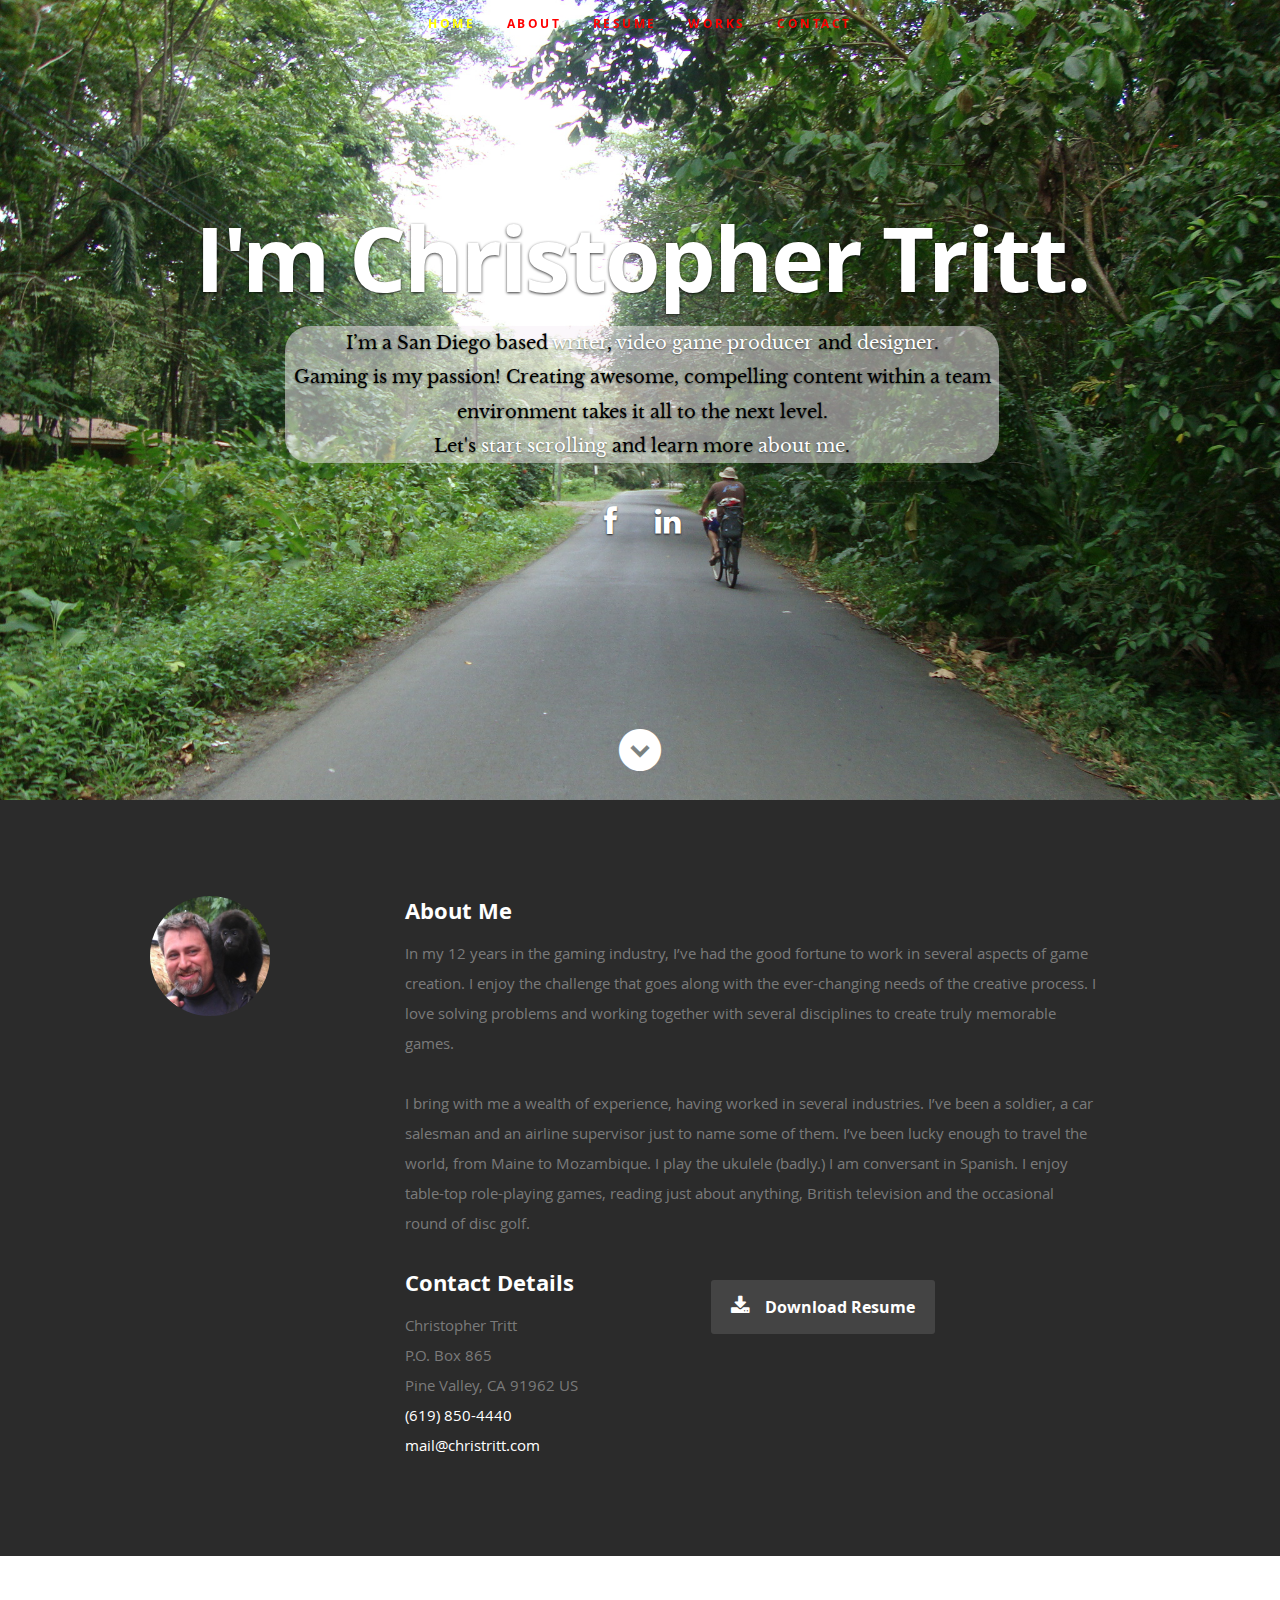
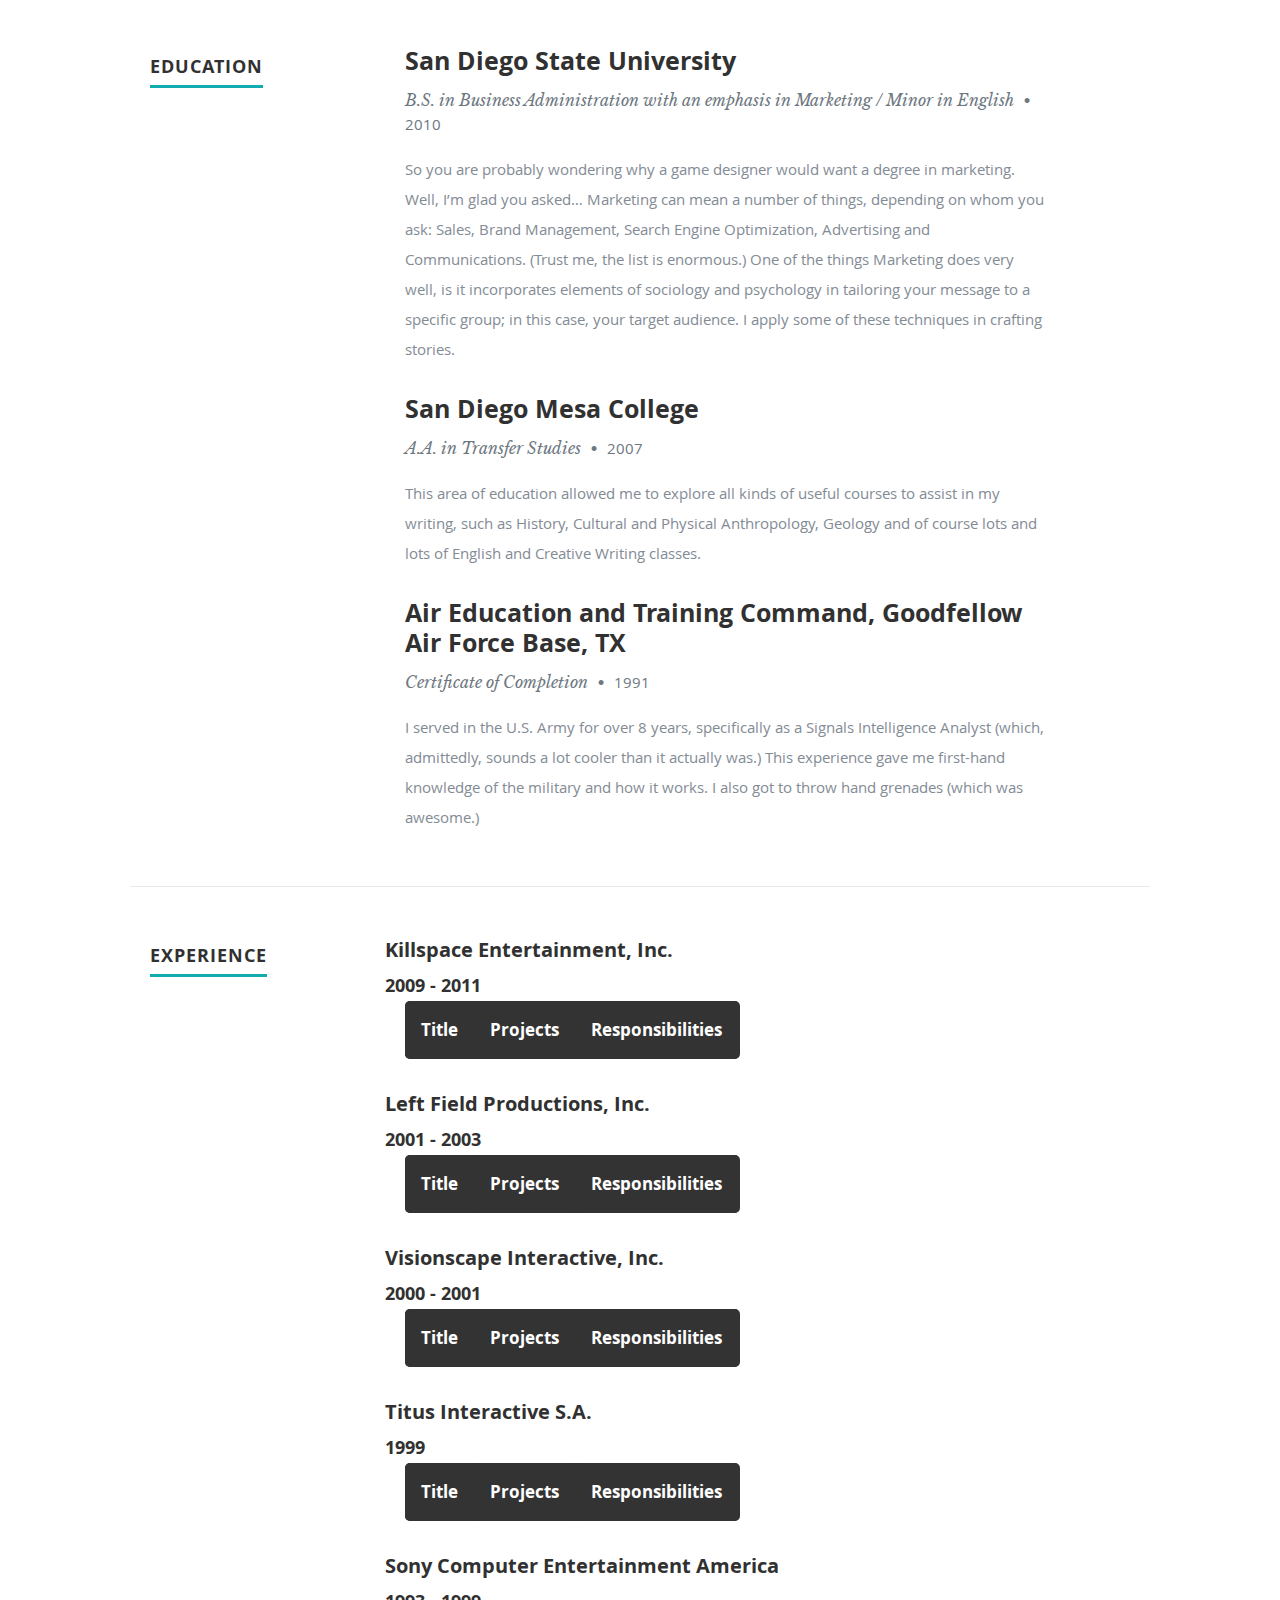
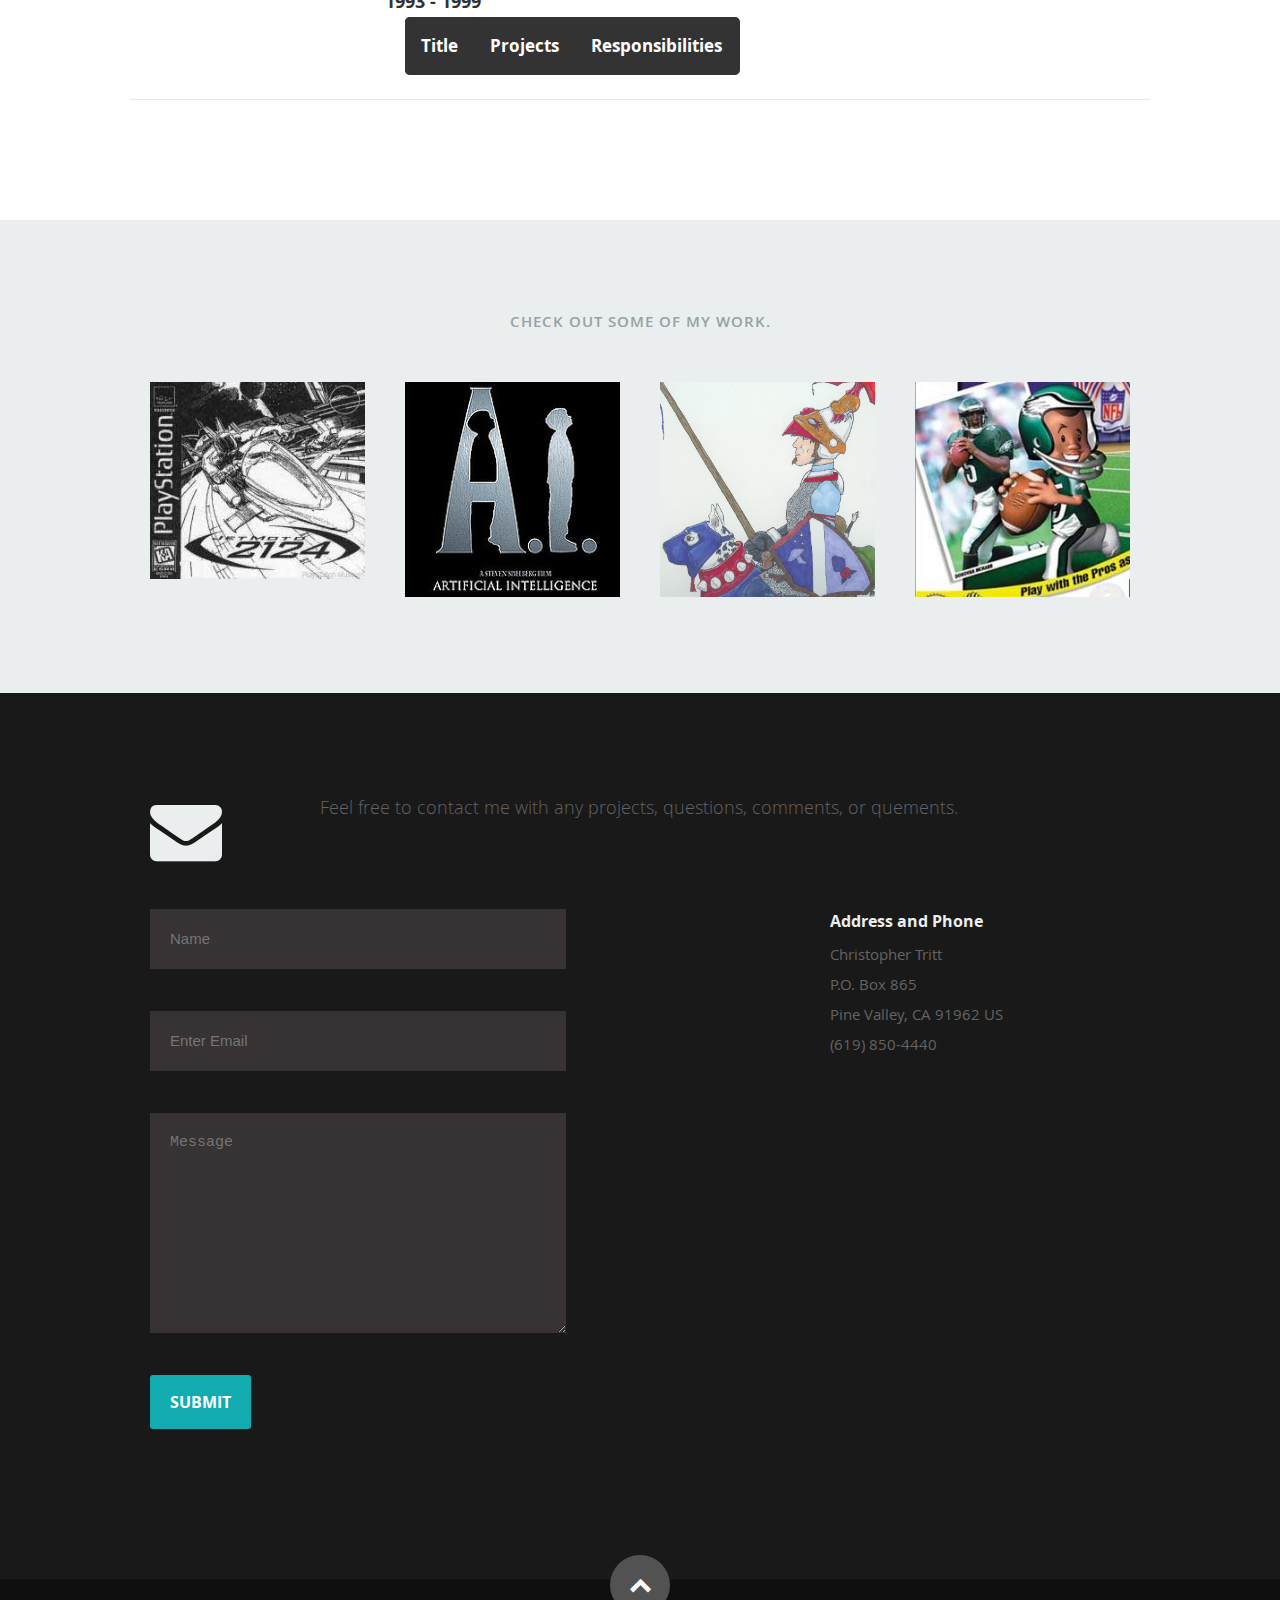
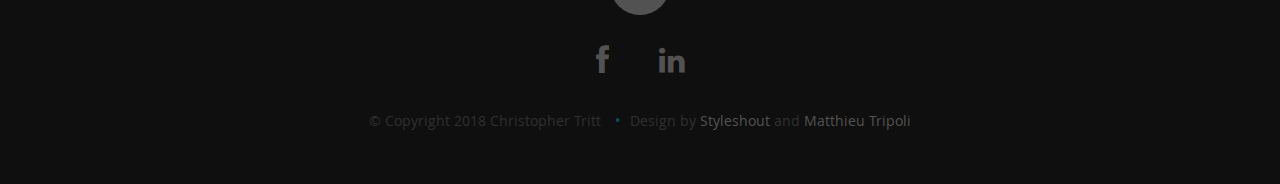
==== commit 742b8f52: "updated jquery" ====
--- a/index.html
+++ b/index.html
@@ -688,7 +688,7 @@
                   </div>
 
 					</fieldset> -->
-          <form id="ajax-contact" method="post" action="mailer.php" class="mu-contact-form">
+          <form id="ajax-contact" method="post" action="inc/sendEmail.php" class="mu-contact-form">
             <div class="form-group">
               <input type="text" class="form-control" placeholder="Name" id="name" name="name" required>
             </div>
@@ -761,7 +761,7 @@
 
    <!-- Java Script
    ================================================== -->
-   <script src="http://ajax.googleapis.com/ajax/libs/jquery/1.10.2/jquery.min.js"></script>
+   <script src="https://ajax.googleapis.com/ajax/libs/jquery/3.3.1/jquery.min.js"></script>
    <script>window.jQuery || document.write('<script src="js/jquery-1.10.2.min.js"><\/script>')</script>
    <script type="text/javascript" src="js/jquery-migrate-1.2.1.min.js"></script>
 
@@ -769,6 +769,7 @@
    <script src="js/waypoints.js"></script>
    <script src="js/jquery.fittext.js"></script>
    <script src="js/magnific-popup.js"></script>
+   <script type="text/javascript" src="js/app.js"></script>
    <script src="js/init.js"></script>
 
 </body>
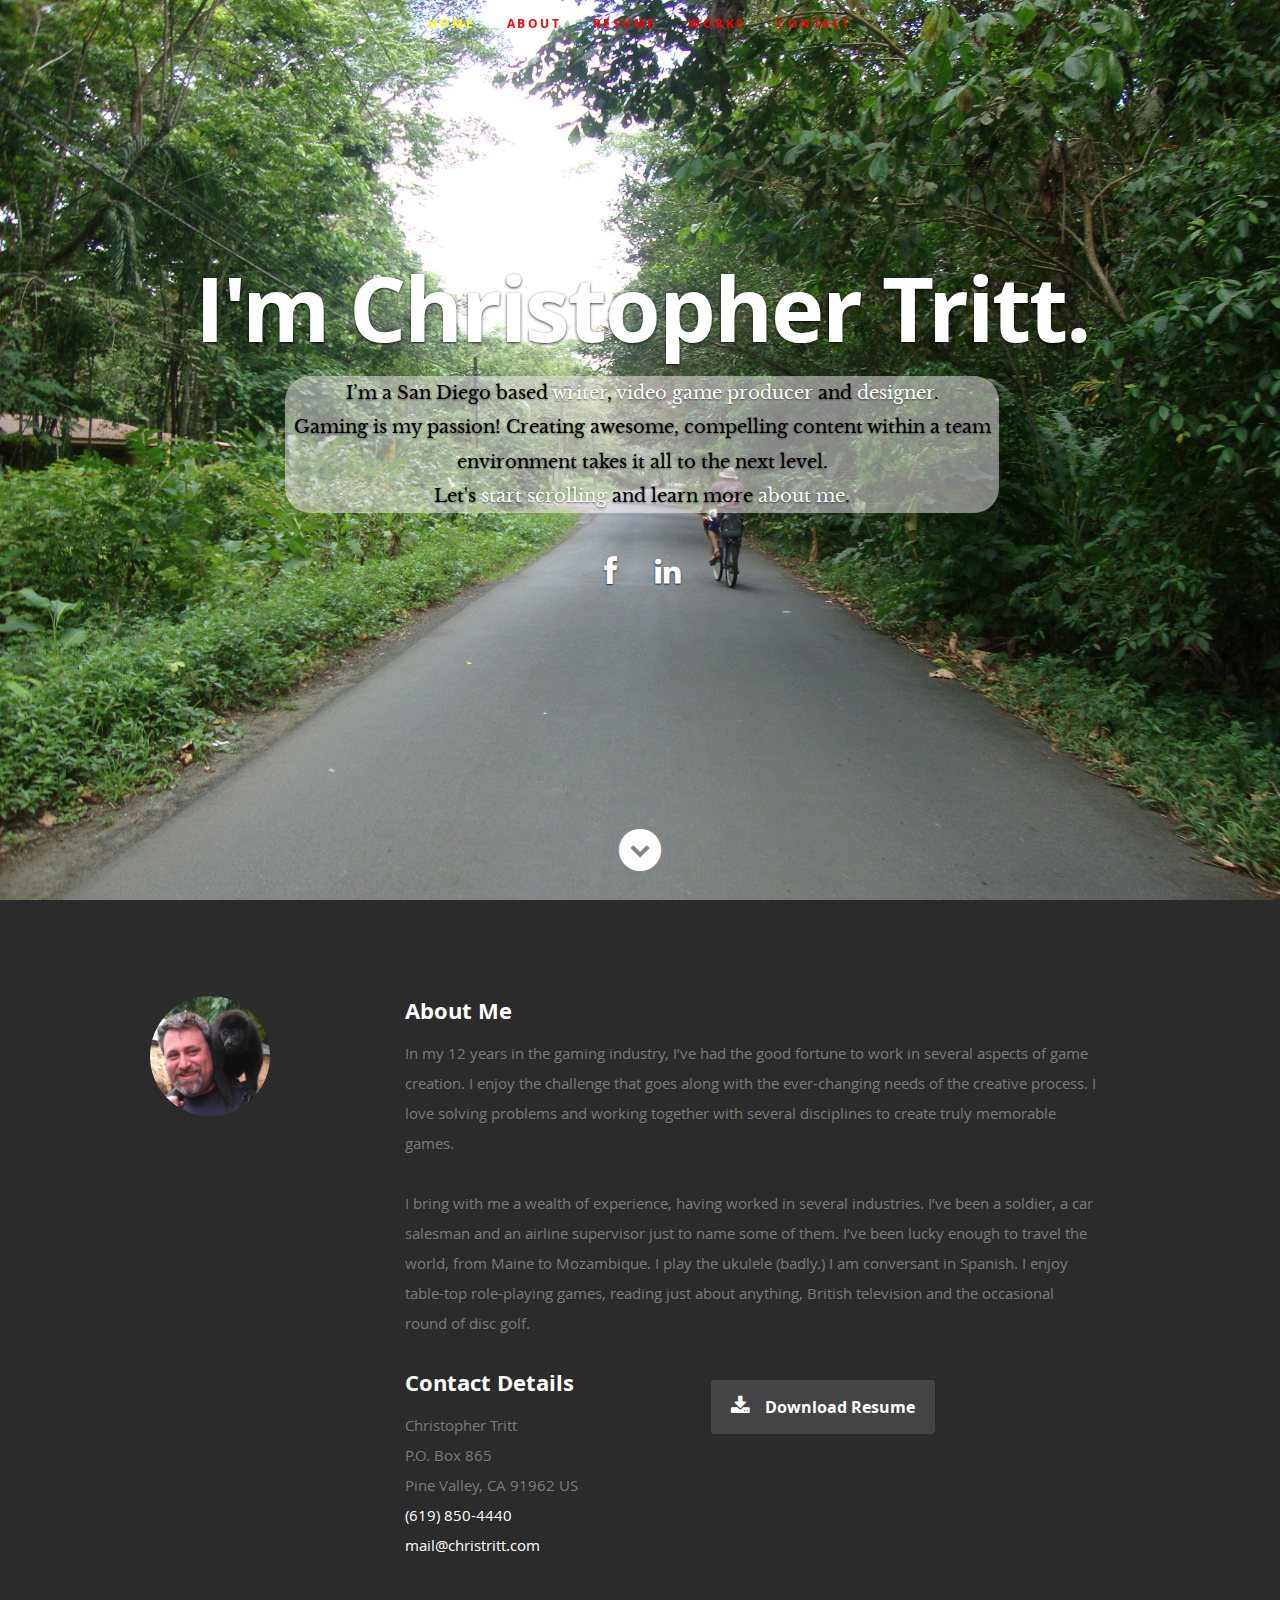
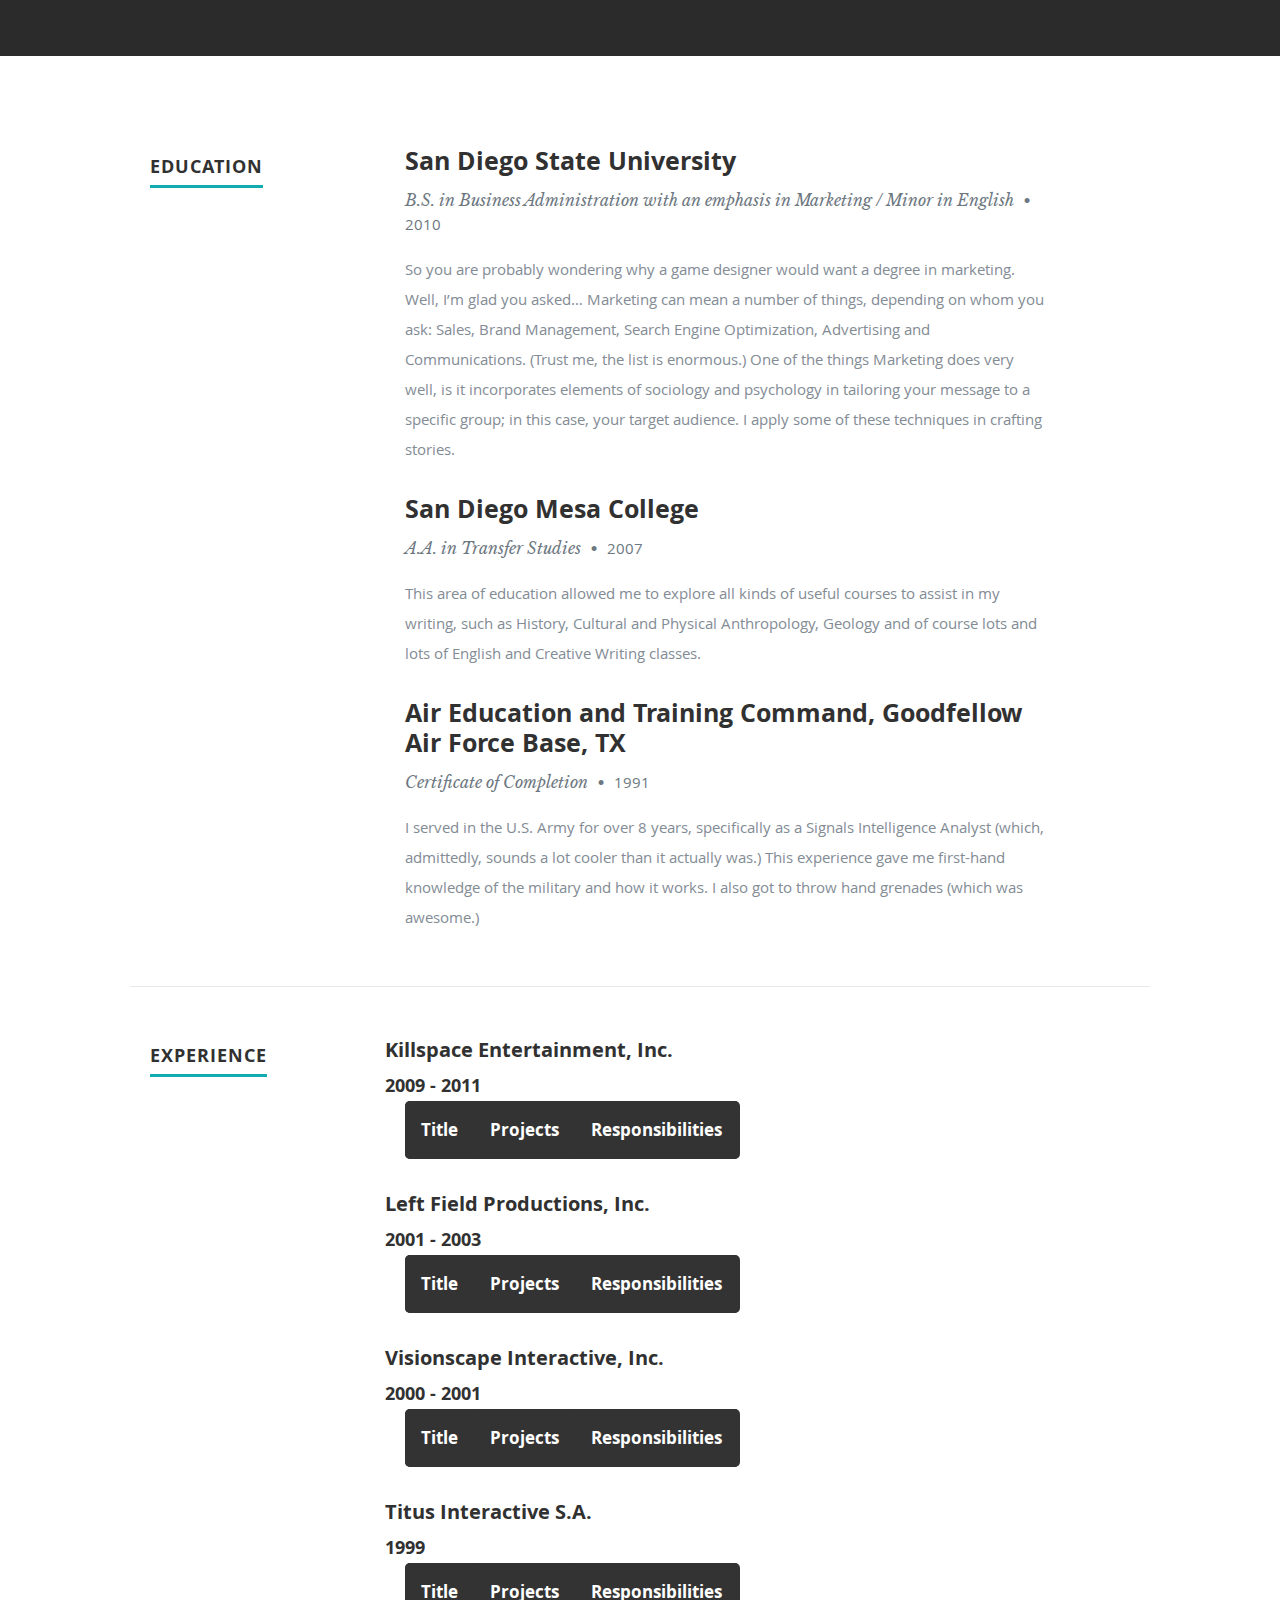
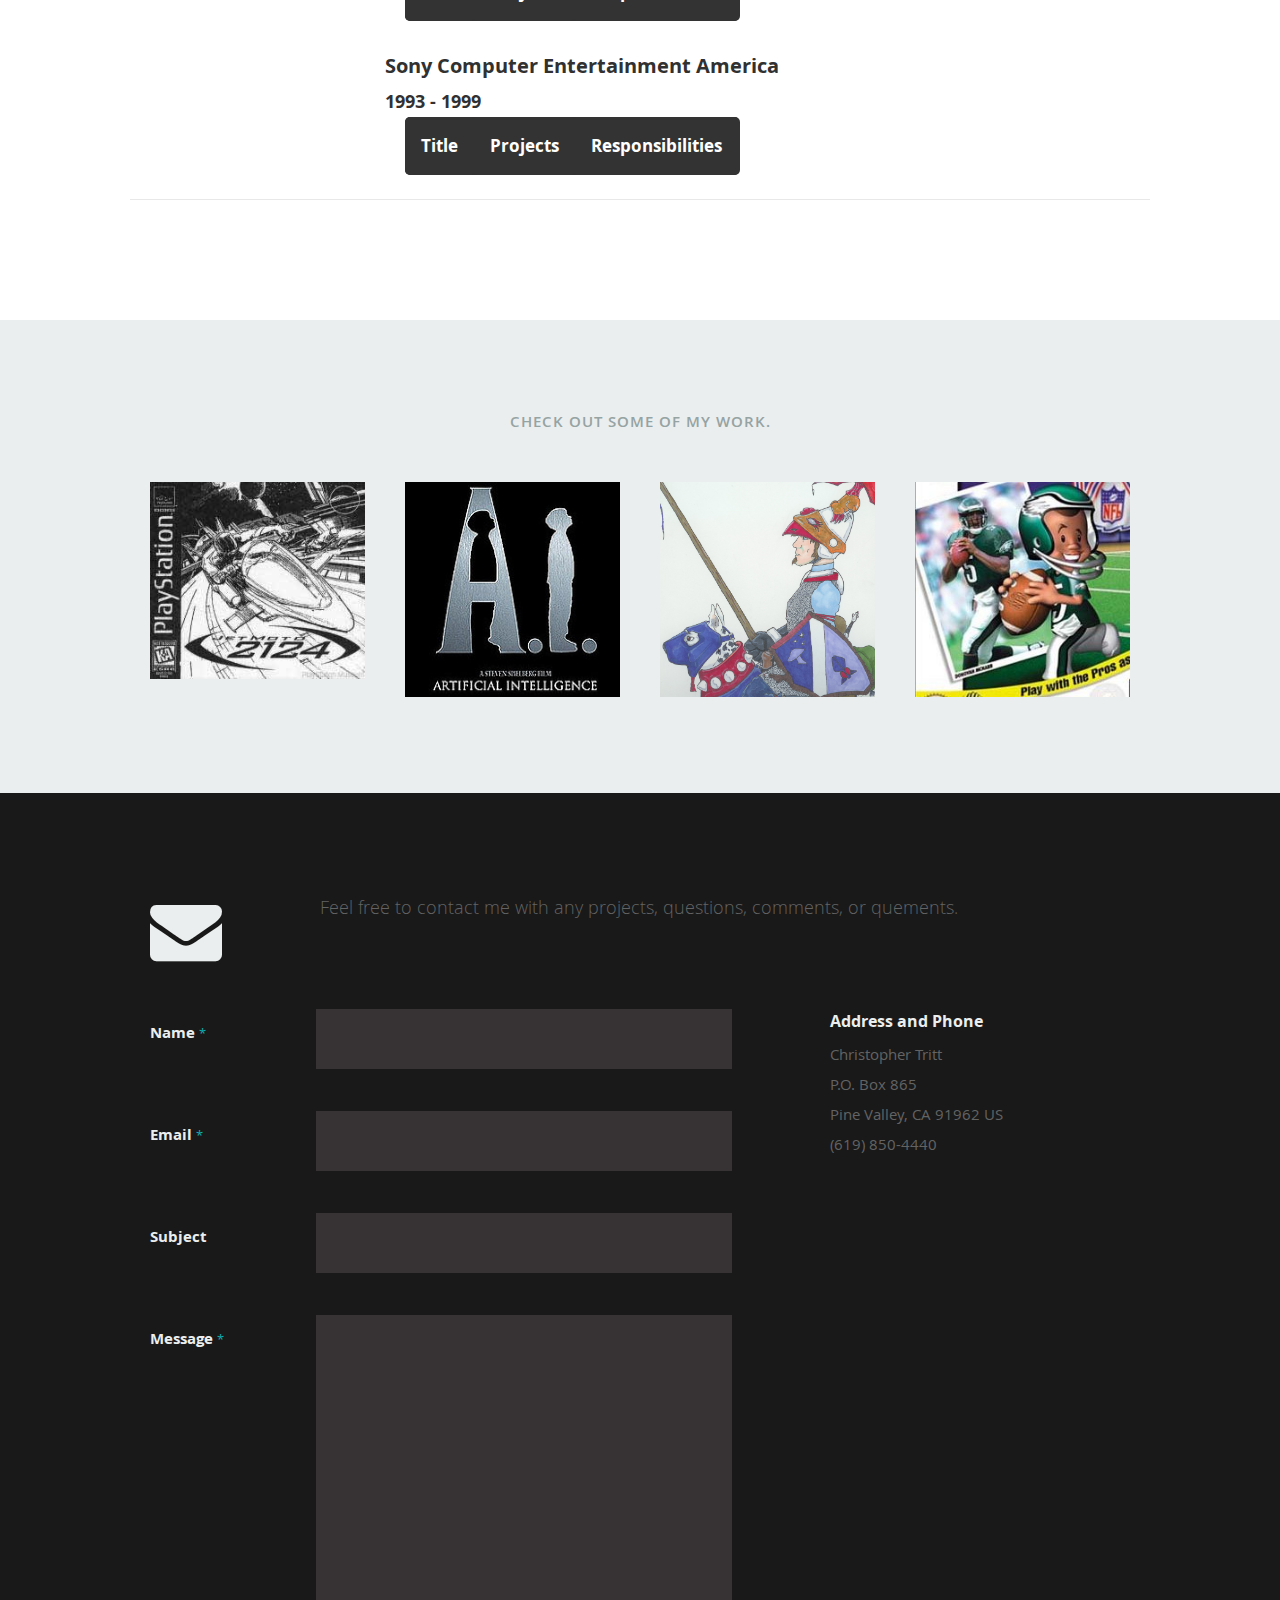
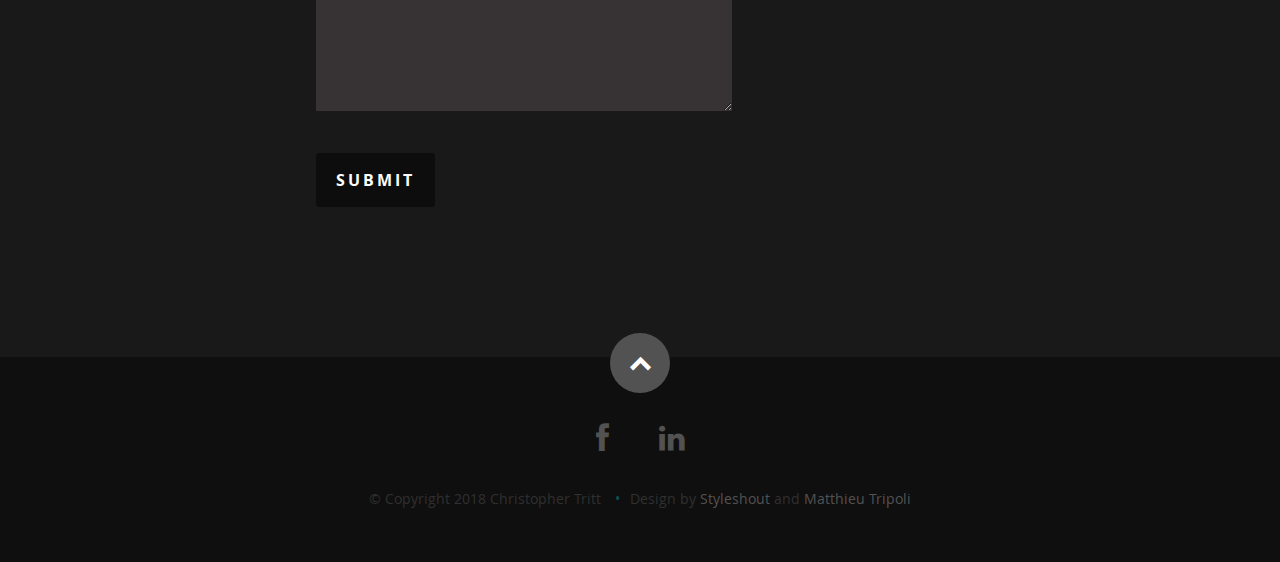
==== commit 5ccbaecc: "back to square 1" ====
--- a/index.html
+++ b/index.html
@@ -543,9 +543,8 @@
 		      </div>
 
             <div class="link-box">
-              <a href="docs\jetmoto2124.pdf">JetMoto 2124</a> |
-              <a href="docs\motocross_madness.pdf">Motocross Madness</a> |
-              <a href="docs\TPPM.pdf">TPPM</a> |
+              <a href="docs\jetmoto2124.pdf">JetMoto 2124</a>
+              <a href="docs\motocross_madness.pdf">JetMoto 2124 Sample</a>
 		          <a class="popup-modal-dismiss">Close</a>
             </div>
 
@@ -569,10 +568,8 @@
 		      </div>
 
             <div class="link-box">
-              <a href="docs\ai_chaser_vo.pdf">ai chaser</a> |
-              <a href="docs\backyard_football_vo.pdf">backyard football</a> |
-              <a href="docs\bots.pdf">bots</a> |
-		          <a class="popup-modal-dismiss">Close</a>
+               <a href="http://www.behance.net">Details</a>
+		         <a class="popup-modal-dismiss">Close</a>
             </div>
 
 	      </div><!-- modal-02 End -->
@@ -596,7 +593,7 @@
 		      </div>
 
             <div class="link-box">
-               <a href="artWork.html">More Art Work</a>
+               <a href="http://www.behance.net">Details</a>
 		         <a class="popup-modal-dismiss">Close</a>
             </div>
 
@@ -657,7 +654,7 @@
             <div class="eight columns">
 
                <!-- form -->
-               <!-- <form action="inc/sendEmail.php" method="post" id="contactForm" name="contactForm">
+               <form action="" method="post" id="contactForm" name="contactForm">
 					<fieldset>
 
                   <div>
@@ -687,21 +684,7 @@
                      </span>
                   </div>
 
-					</fieldset> -->
-          <form id="ajax-contact" method="post" action="inc/sendEmail.php" class="mu-contact-form">
-            <div class="form-group">
-              <input type="text" class="form-control" placeholder="Name" id="name" name="name" required>
-            </div>
-            <div class="form-group">
-              <input type="email" class="form-control" placeholder="Enter Email" id="email" name="email" required>
-            </div>
-            <div class="form-group">
-              <textarea class="form-control" placeholder="Message" id="message" name="message" required></textarea>
-            </div>
-            <button type="submit" class="mu-send-msg-btn"><span>SUBMIT</span></button>
-
-
-
+					</fieldset>
 				   </form> <!-- Form End -->
 
                <!-- contact-warning -->
@@ -761,7 +744,7 @@
 
    <!-- Java Script
    ================================================== -->
-   <script src="https://ajax.googleapis.com/ajax/libs/jquery/3.3.1/jquery.min.js"></script>
+   <script src="http://ajax.googleapis.com/ajax/libs/jquery/1.10.2/jquery.min.js"></script>
    <script>window.jQuery || document.write('<script src="js/jquery-1.10.2.min.js"><\/script>')</script>
    <script type="text/javascript" src="js/jquery-migrate-1.2.1.min.js"></script>
 
@@ -769,7 +752,6 @@
    <script src="js/waypoints.js"></script>
    <script src="js/jquery.fittext.js"></script>
    <script src="js/magnific-popup.js"></script>
-   <script type="text/javascript" src="js/app.js"></script>
    <script src="js/init.js"></script>
 
 </body>
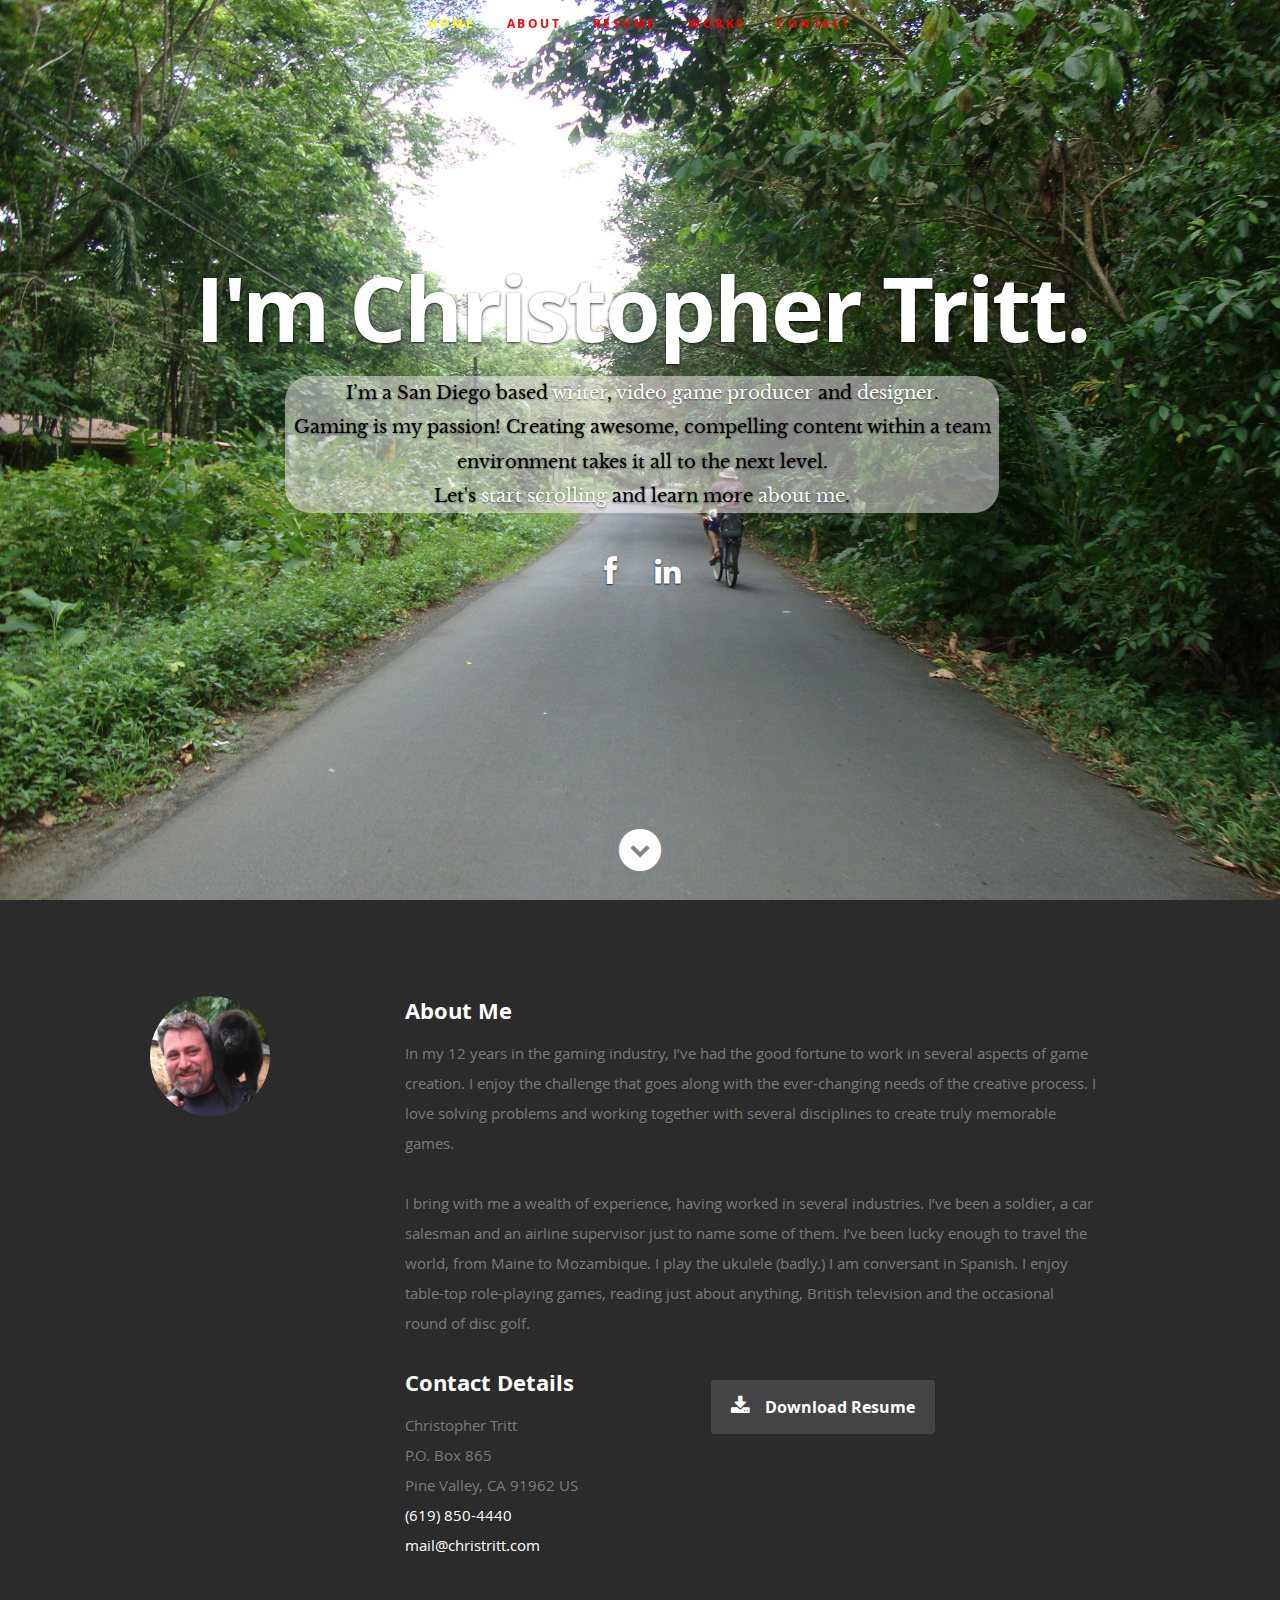
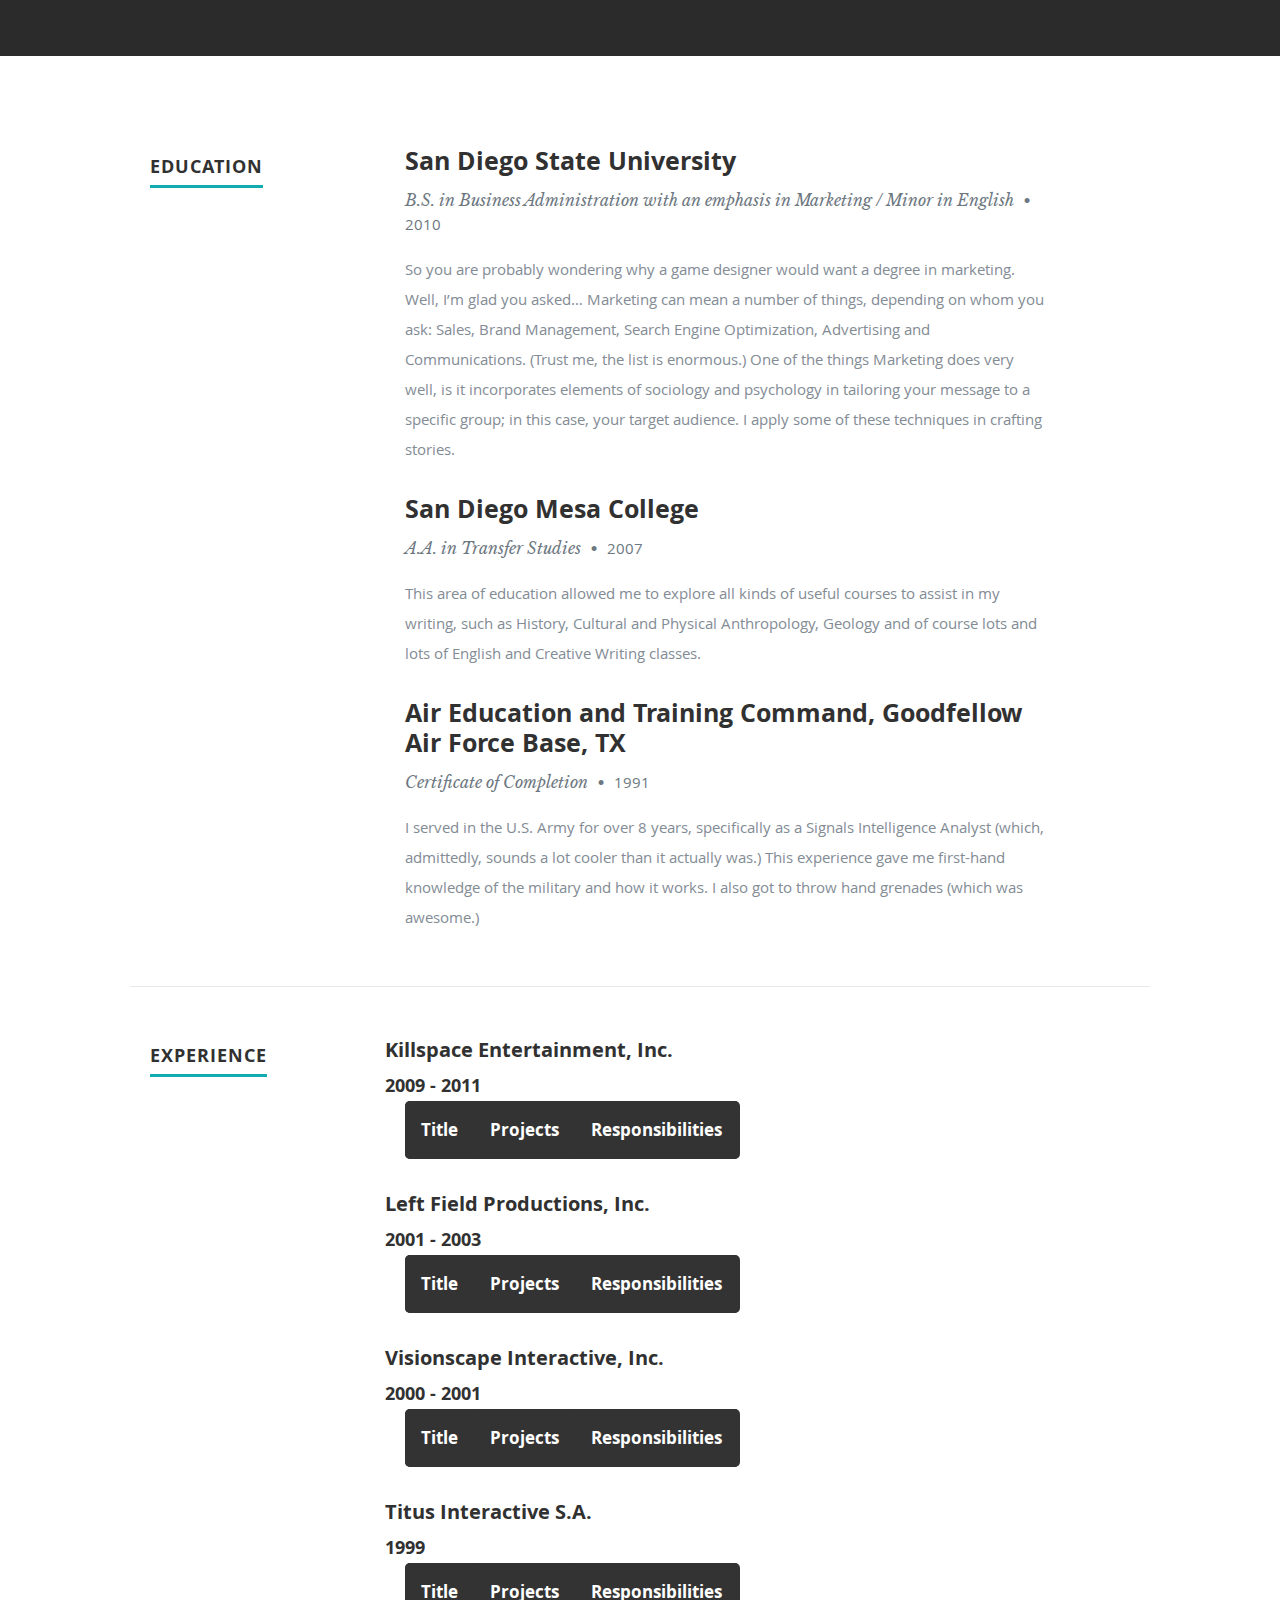
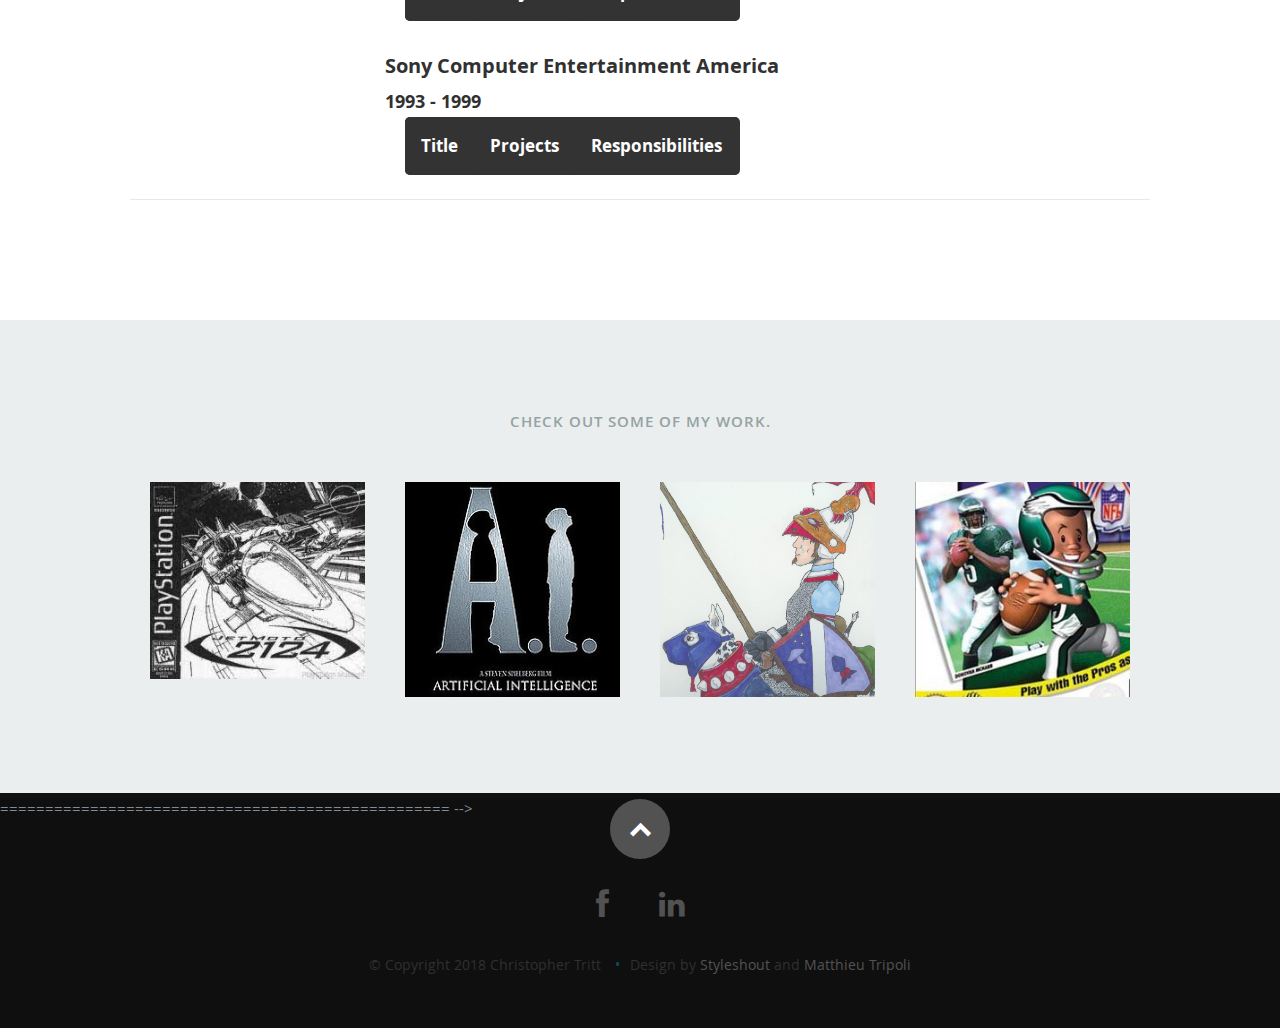
==== commit a94da958: "deleted the contact me section and fix syntax error in the VO modal" ====
--- a/index.html
+++ b/index.html
@@ -543,8 +543,9 @@
 		      </div>
 
             <div class="link-box">
-              <a href="docs\jetmoto2124.pdf">JetMoto 2124</a>
-              <a href="docs\motocross_madness.pdf">JetMoto 2124 Sample</a>
+              <a href="docs\jetmoto2124.pdf" target="_blank">JetMoto 2124</a> |
+              <a href="docs\motocross_madness.pdf" target="_blank">Motocross Madness</a> |
+              <a href="docs\TPPM.pdf" target="_blank">TPPM</a> |
 		          <a class="popup-modal-dismiss">Close</a>
             </div>
 
@@ -568,8 +569,10 @@
 		      </div>
 
             <div class="link-box">
-               <a href="http://www.behance.net">Details</a>
-		         <a class="popup-modal-dismiss">Close</a>
+              <a href="docs\ai_chaser_vo.pdf" target="_blank">ai chaser</a> |
+              <a href="docs\backyard_football_vo.pdf" target="_blank">backyard football</a> |
+              <a href="docs\bots.pdf" target="_blank">bots</a> |
+		          <a class="popup-modal-dismiss">Close</a>
             </div>
 
 	      </div><!-- modal-02 End -->
@@ -593,7 +596,7 @@
 		      </div>
 
             <div class="link-box">
-               <a href="http://www.behance.net">Details</a>
+               <a href="artWork.html">more art work</a>
 		         <a class="popup-modal-dismiss">Close</a>
             </div>
 
@@ -628,95 +631,6 @@
    </section> <!-- Portfolio Section End-->
 
 
-   <!-- Contact Section
-   ================================================== -->
-   <section id="contact">
-
-         <div class="row section-head">
-
-            <div class="two columns header-col">
-
-               <h1><span>Get In Touch.</span></h1>
-
-            </div>
-
-            <div class="ten columns">
-
-                  <p class="lead">Feel free to contact me with any projects, questions, comments, or quements.
-                  </p>
-
-            </div>
-
-         </div>
-
-         <div class="row">
-
-            <div class="eight columns">
-
-               <!-- form -->
-               <form action="" method="post" id="contactForm" name="contactForm">
-					<fieldset>
-
-                  <div>
-						   <label for="contactName">Name <span class="required">*</span></label>
-						   <input type="text" value="" size="35" id="contactName" name="contactName">
-                  </div>
-
-                  <div>
-						   <label for="contactEmail">Email <span class="required">*</span></label>
-						   <input type="text" value="" size="35" id="contactEmail" name="contactEmail">
-                  </div>
-
-                  <div>
-						   <label for="contactSubject">Subject</label>
-						   <input type="text" value="" size="35" id="contactSubject" name="contactSubject">
-                  </div>
-
-                  <div>
-                     <label for="contactMessage">Message <span class="required">*</span></label>
-                     <textarea cols="50" rows="15" id="contactMessage" name="contactMessage"></textarea>
-                  </div>
-
-                  <div>
-                     <button class="submit">Submit</button>
-                     <span id="image-loader">
-                        <img alt="" src="images/loader.gif">
-                     </span>
-                  </div>
-
-					</fieldset>
-				   </form> <!-- Form End -->
-
-               <!-- contact-warning -->
-               <div id="message-warning"> Error boy</div>
-               <!-- contact-success -->
-				   <div id="message-success">
-                  <i class="fa fa-check"></i>Your message was sent, thank you!<br>
-				   </div>
-
-            </div>
-
-            <aside class="four columns footer-widgets">
-
-               <div class="widget widget_contact">
-
-    					   <h4>Address and Phone</h4>
-    					   <p class="address">
-    						   Christopher Tritt<br>
-    						   P.O. Box 865 <br>
-    						   Pine Valley, CA 91962 US<br>
-    						   <span>(619) 850-4440</span>
-    					   </p>
-
-    				   </div>
-
-            </aside>
-      </div>
-
-   </section> <!-- Contact Section End-->
-
-
-   <!-- footer
    ================================================== -->
    <footer>
 
